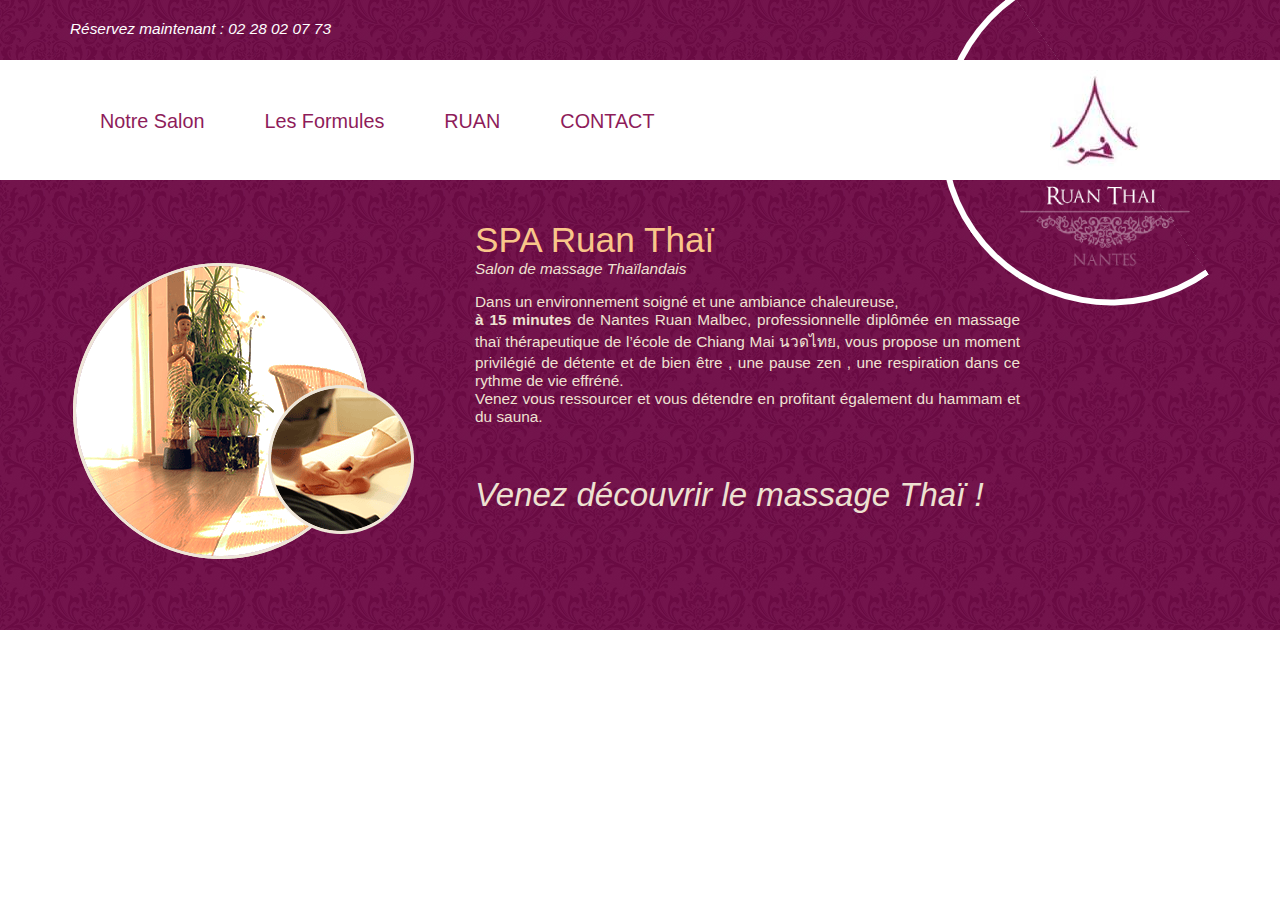
==== nouveau/index.html @ 8db77a67 "first" ====
<!DOCTYPE html>
<html lang="en">
  <head>
    <meta charset="UTF-8" />
    <meta http-equiv="X-UA-Compatible" content="IE=edge" />
    <meta name="viewport" content="width=device-width, initial-scale=1.0" />
    <title>Ruan Thaï- Salon de Massage Thaï - Nantes</title>
    <style>
      @media (min-width: 1200px) {
        .container {
          max-width: 1140px;
          margin: 0 auto;
        }
      }
      @media (min-width: 1400px) {
        .container {
          max-width: 1270px;
          margin: 0 auto;
        }
      }
      @media (max-width: 1200px) {
        .container {
          margin: 0 20px;
        }
      }
      body {
        font: normal 11px "Open Sans", Arial;
        margin: 0;
      }
      header {
        background: #73144c;
        /* background-image: url(./img/bg.jpg); */
        background-image: url(./img/bg-large.jpg);
      }
      .haut {
        height: 60px;
        color: #fff;
      }
      .haut a {
        color: #fff;
        text-decoration: none;
      }
      .haut p {
        margin: 0;
        padding-top: 20px;
        font-size: 1.4em;
      }
      .half-circle {
        position: relative;
        left: 800px;
        margin-top: 60px;
        width: 330px;
        height: 165px; /* as the half of the width */
        transform: rotate(-125deg);
        border-top-left-radius: 181px; /* 100px of height + 10px of border */
        border-top-right-radius: 181px; /* 100px of height + 10px of border */
        border: 6px solid #fff;
        border-bottom: 0;
      }
      .barre {
        height: 120px;
        background: #fff;
      }
      nav a {
        color: #8e1c5a;
        text-decoration: none;
        margin: 30px;
        font-size: 1.8em;
      }
      nav a:hover {
        text-decoration: underline;
      }
      nav {
        /* float: left; */
        padding-top: 50px;
      }
      .barre .container {
        display: flex;
        justify-content: space-between;
      }
      .accroche {
        height: 450px;
      }

      .logo {
        width: 90px;
        height: 100px;
        margin-top: 10px;
        margin-right: 70px;
      }
      .logo-bas {
        float: right;
        width: 200px;
        height: 95px;
      }
      .accroche {
        display: flex;
        justify-content: space-between;
      }

      .accroche img {
        margin-top: 80px;
        margin-right: 50px;
      }
      .accroche {
        color: #eee1d1;
      }
      .slogan {
        margin: 40px 0 0 0;
        color: #f9c68a;
        font-size: 48px !important;
      }
      .accroche p {
        font-size: 1.4em;
        padding-right: 190px;
        text-align: justify;
      }
      .accroche h3 {
        margin-top: 50px;
        font-style: italic;
        font-size: 3em;
        font-weight: 350;
      }
      .accroche h1 {
        margin-top: 40px;
        margin-bottom: 0;
        color: #f9c68a;
        font-weight: 400;
        font-size: 3.2em;
      }
      .accroche h2 {
        margin-top: 0;
        font-size: 1.4em;
        font-weight: 300;
      }
      @media (max-width: 1200px) {
        
        nav a {
          margin: 18px;
          font-size: 1.4em;
        }
        .accroche h1 {
          font-size: 2.8em;
        }
        .accroche img {
          width: 250px;
        }
        .accroche p {
          font-size: 1.2em;
          padding-right: 20px;
        }
        .accroche h3 {
          font-size: 2.6em;
        }
      }
      @media (max-width: 800px) {
        .hide-mobile {
          display: none;
        }
        nav {
          display: none;
        }
        .accroche {
          flex-direction: column;
        }
      }
      .bg-tomato {
        background-color: aqua;
      }
    </style>
  </head>
  <body>
    <header>
      <div class="container haut">
        <p>
          <em
            >R&eacute;servez <span class="hide-mobile">maintenant</span> :
            <a href="tel:0228020773">02 28 02 07 73</a></em
          >
        </p>
        <div class="half-circle"></div>
      </div>
      <div class="barre">
        <div class="container">
          <nav>
            <a href="">Notre Salon</a><a href="">Les Formules</a
            ><a href="">RUAN</a><a href="">CONTACT</a>
          </nav>
          <div class="logo"></div>
        </div>
      </div>
      <div class="accroche container">
        <div>
          <img src="img/le-spa-ruan-thai-nantes.png" alt="Le SPA Ruan Thaï" />
        </div>
        <div>
          <div class="logo-bas"></div>
          <div class="">
            <h1>SPA Ruan Thaï</h1>
            <h2><em>Salon de massage Thaïlandais</em></h2>

            <p>
              Dans un environnement soign&eacute; et une ambiance
              chaleureuse,<br /><strong>&agrave; 15 minutes</strong> de Nantes
              Ruan Malbec, professionnelle dipl&ocirc;m&eacute;e en massage
              tha&iuml; th&eacute;rapeutique de l&rsquo;&eacute;cole de Chiang
              Mai นวดไทย, vous propose un moment privil&eacute;gi&eacute; de
              d&eacute;tente et de bien &ecirc;tre , une pause zen , une
              respiration dans ce rythme de vie effr&eacute;n&eacute;.<br />
              Venez vous ressourcer et vous d&eacute;tendre en profitant
              &eacute;galement du hammam et du sauna.
            </p>
            <h3>Venez d&eacute;couvrir le massage Thaï !</h3>
          </div>
        </div>
      </div>
    </header>
    <script src="script.js" defer></script>
  </body>
</html>
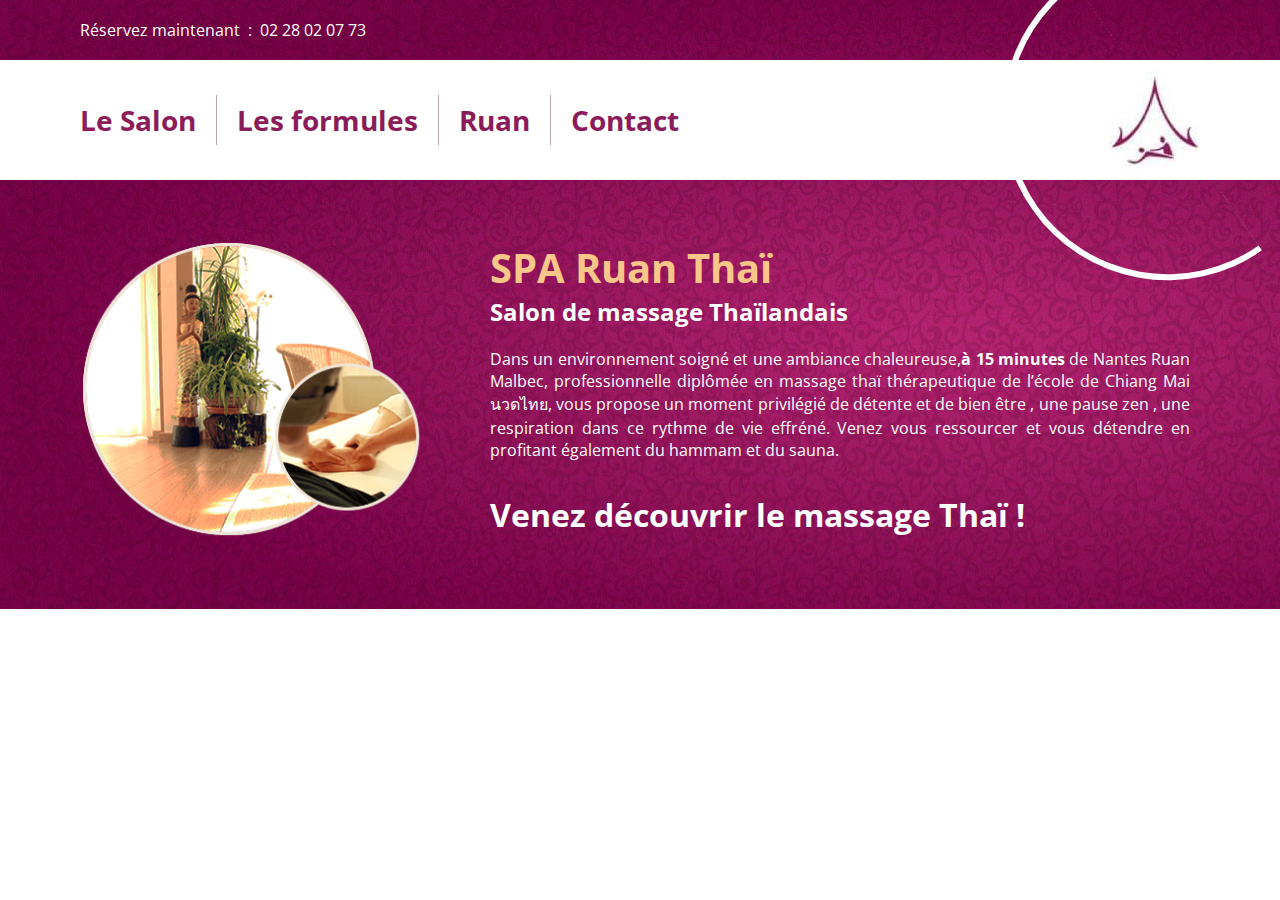
==== commit dbfb3307: "header => mobile et desk" ====
--- a/nouveau/index.html
+++ b/nouveau/index.html
@@ -1,220 +1,106 @@
 <!DOCTYPE html>
-<html lang="en">
-  <head>
-    <meta charset="UTF-8" />
-    <meta http-equiv="X-UA-Compatible" content="IE=edge" />
-    <meta name="viewport" content="width=device-width, initial-scale=1.0" />
-    <title>Ruan Thaï- Salon de Massage Thaï - Nantes</title>
-    <style>
-      @media (min-width: 1200px) {
-        .container {
-          max-width: 1140px;
-          margin: 0 auto;
-        }
-      }
-      @media (min-width: 1400px) {
-        .container {
-          max-width: 1270px;
-          margin: 0 auto;
-        }
-      }
-      @media (max-width: 1200px) {
-        .container {
-          margin: 0 20px;
-        }
-      }
-      body {
-        font: normal 11px "Open Sans", Arial;
-        margin: 0;
-      }
-      header {
-        background: #73144c;
-        /* background-image: url(./img/bg.jpg); */
-        background-image: url(./img/bg-large.jpg);
-      }
-      .haut {
-        height: 60px;
-        color: #fff;
-      }
-      .haut a {
-        color: #fff;
-        text-decoration: none;
-      }
-      .haut p {
-        margin: 0;
-        padding-top: 20px;
-        font-size: 1.4em;
-      }
-      .half-circle {
-        position: relative;
-        left: 800px;
-        margin-top: 60px;
-        width: 330px;
-        height: 165px; /* as the half of the width */
-        transform: rotate(-125deg);
-        border-top-left-radius: 181px; /* 100px of height + 10px of border */
-        border-top-right-radius: 181px; /* 100px of height + 10px of border */
-        border: 6px solid #fff;
-        border-bottom: 0;
-      }
-      .barre {
-        height: 120px;
-        background: #fff;
-      }
-      nav a {
-        color: #8e1c5a;
-        text-decoration: none;
-        margin: 30px;
-        font-size: 1.8em;
-      }
-      nav a:hover {
-        text-decoration: underline;
-      }
-      nav {
-        /* float: left; */
-        padding-top: 50px;
-      }
-      .barre .container {
-        display: flex;
-        justify-content: space-between;
-      }
-      .accroche {
-        height: 450px;
-      }
+<html lang="fr">
+	<head>
+		<meta charset="UTF-8" />
+		<meta http-equiv="X-UA-Compatible" content="IE=edge" />
+		<meta name="viewport" content="width=device-width, initial-scale=1.0" />
+		<title>Ruan Thaï- Salon de Massage Thaï - Nantes</title>
 
-      .logo {
-        width: 90px;
-        height: 100px;
-        margin-top: 10px;
-        margin-right: 70px;
-      }
-      .logo-bas {
-        float: right;
-        width: 200px;
-        height: 95px;
-      }
-      .accroche {
-        display: flex;
-        justify-content: space-between;
-      }
+		<link rel="stylesheet" href="style/main.css" />
+		<link rel="stylesheet" href="style/header.css" />
+	</head>
 
-      .accroche img {
-        margin-top: 80px;
-        margin-right: 50px;
-      }
-      .accroche {
-        color: #eee1d1;
-      }
-      .slogan {
-        margin: 40px 0 0 0;
-        color: #f9c68a;
-        font-size: 48px !important;
-      }
-      .accroche p {
-        font-size: 1.4em;
-        padding-right: 190px;
-        text-align: justify;
-      }
-      .accroche h3 {
-        margin-top: 50px;
-        font-style: italic;
-        font-size: 3em;
-        font-weight: 350;
-      }
-      .accroche h1 {
-        margin-top: 40px;
-        margin-bottom: 0;
-        color: #f9c68a;
-        font-weight: 400;
-        font-size: 3.2em;
-      }
-      .accroche h2 {
-        margin-top: 0;
-        font-size: 1.4em;
-        font-weight: 300;
-      }
-      @media (max-width: 1200px) {
-        
-        nav a {
-          margin: 18px;
-          font-size: 1.4em;
-        }
-        .accroche h1 {
-          font-size: 2.8em;
-        }
-        .accroche img {
-          width: 250px;
-        }
-        .accroche p {
-          font-size: 1.2em;
-          padding-right: 20px;
-        }
-        .accroche h3 {
-          font-size: 2.6em;
-        }
-      }
-      @media (max-width: 800px) {
-        .hide-mobile {
-          display: none;
-        }
-        nav {
-          display: none;
-        }
-        .accroche {
-          flex-direction: column;
-        }
-      }
-      .bg-tomato {
-        background-color: aqua;
-      }
-    </style>
-  </head>
-  <body>
-    <header>
-      <div class="container haut">
-        <p>
-          <em
-            >R&eacute;servez <span class="hide-mobile">maintenant</span> :
-            <a href="tel:0228020773">02 28 02 07 73</a></em
-          >
-        </p>
-        <div class="half-circle"></div>
-      </div>
-      <div class="barre">
-        <div class="container">
-          <nav>
-            <a href="">Notre Salon</a><a href="">Les Formules</a
-            ><a href="">RUAN</a><a href="">CONTACT</a>
-          </nav>
-          <div class="logo"></div>
-        </div>
-      </div>
-      <div class="accroche container">
-        <div>
-          <img src="img/le-spa-ruan-thai-nantes.png" alt="Le SPA Ruan Thaï" />
-        </div>
-        <div>
-          <div class="logo-bas"></div>
-          <div class="">
-            <h1>SPA Ruan Thaï</h1>
-            <h2><em>Salon de massage Thaïlandais</em></h2>
+	<body>
+		<header>
+			<div class="header__banner container">
+				<p>R&eacute;servez <span>maintenant&nbsp;&nbsp;</span>:</p>
+				<a href="tel:0228020773">02 28 02 07 73</a>
+			</div>
 
-            <p>
-              Dans un environnement soign&eacute; et une ambiance
-              chaleureuse,<br /><strong>&agrave; 15 minutes</strong> de Nantes
-              Ruan Malbec, professionnelle dipl&ocirc;m&eacute;e en massage
-              tha&iuml; th&eacute;rapeutique de l&rsquo;&eacute;cole de Chiang
-              Mai นวดไทย, vous propose un moment privil&eacute;gi&eacute; de
-              d&eacute;tente et de bien &ecirc;tre , une pause zen , une
-              respiration dans ce rythme de vie effr&eacute;n&eacute;.<br />
-              Venez vous ressourcer et vous d&eacute;tendre en profitant
-              &eacute;galement du hammam et du sauna.
-            </p>
-            <h3>Venez d&eacute;couvrir le massage Thaï !</h3>
-          </div>
-        </div>
-      </div>
-    </header>
-    <script src="script.js" defer></script>
-  </body>
+			<nav class="header__nav">
+				<div class="header__nav__wrapper container">
+					<div class="header__nav--desk">
+						<div class="menu__link__wrapper">
+							<a href="#">Le Salon</a>
+						</div>
+						<div class="menu__link__wrapper">
+							<a href="#">Les formules</a>
+						</div>
+						<div class="menu__link__wrapper">
+							<a href="#">Ruan</a>
+						</div>
+						<div class="menu__link__wrapper">
+							<a href="#">Contact</a>
+						</div>
+					</div>
+
+					<div class="menu__mobile--opener">
+						<img
+							src="public/icons/hamburger_icon.svg"
+							alt="icone pour ouvrir le menu de navigation mobile" />
+					</div>
+
+					<div class="header__logo">
+						<img
+							src="public/images/logo-ruan-thai.jpg"
+							alt="logo de Ruan Tai" />
+					</div>
+
+					<div class="half-circle"></div>
+				</div>
+			</nav>
+
+			<section class="header__hero container">
+				<div class="hero__wrapper">
+					<div class="hero__image">
+						<img
+							src="public/images/le-spa-ruan-thai-nantes.png"
+							alt="image du salon Ruan Tai" />
+					</div>
+
+					<div class="hero__content">
+						<h1>SPA Ruan Thaï</h1>
+						<h2>Salon de massage Thaïlandais</h2>
+
+						<p>
+							Dans un environnement soign&eacute; et une ambiance
+							chaleureuse,<strong>&agrave; 15 minutes</strong> de Nantes Ruan
+							Malbec, professionnelle dipl&ocirc;m&eacute;e en massage tha&iuml;
+							th&eacute;rapeutique de l&rsquo;&eacute;cole de Chiang Mai นวดไทย,
+							vous propose un moment privil&eacute;gi&eacute; de d&eacute;tente
+							et de bien &ecirc;tre , une pause zen , une respiration dans ce
+							rythme de vie effr&eacute;n&eacute;. Venez vous ressourcer et vous
+							d&eacute;tendre en profitant &eacute;galement du hammam et du
+							sauna.
+						</p>
+
+						<div class="hero__cta">
+							<h3>Venez d&eacute;couvrir le massage Thaï !</h3>
+						</div>
+					</div>
+				</div>
+			</section>
+
+			<section class="menu--mobile">
+				<div class="menu__wrapper--mobile container">
+					<nav class="header__nav--mobile">
+						<div class="menu__link__wrapper">
+							<a href="#">Le Salon</a>
+						</div>
+						<div class="menu__link__wrapper">
+							<a href="#">Les formules</a>
+						</div>
+						<div class="menu__link__wrapper">
+							<a href="#">Ruan</a>
+						</div>
+						<div class="menu__link__wrapper">
+							<a href="#">Contact</a>
+						</div>
+					</nav>
+				</div>
+			</section>
+		</header>
+
+		<script type="module" src="scripts/main.js"></script>
+	</body>
 </html>
--- a/nouveau/style/main.css
+++ b/nouveau/style/main.css
@@ -0,0 +1,218 @@
+@import url("https://fonts.googleapis.com/css2?family=Open+Sans&display=swap");
+
+:root {
+	--text-white: #fff;
+	--text-main: #8b1c5a;
+	--text-main-light: #8e647d;
+	--text-gold: #f9c68a;
+	--text-black: #000;
+
+	--color-white: #fff;
+	--color-main: #510b36;
+	--color-main-light: #b89ead;
+}
+
+* {
+	margin: 0;
+	padding: 0;
+	box-sizing: border-box;
+	list-style: none;
+	text-decoration: none;
+}
+
+html {
+	font-family: "Open Sans", Arial;
+	font-size: 16px;
+	font-weight: normal;
+}
+
+body {
+	width: 100vw;
+	max-width: 100%;
+}
+
+.container {
+	padding-left: 20px !important;
+	padding-right: 20px !important;
+}
+
+@media (min-width: 600px) {
+	.container {
+		padding-left: 40px !important;
+		padding-right: 40px !important;
+	}
+}
+
+@media (min-width: 976px) {
+	.container {
+		padding-left: 60px !important;
+		padding-right: 60px !important;
+	}
+}
+
+@media (min-width: 1200px) {
+	.container {
+		padding-left: 80px !important;
+		padding-right: 80px !important;
+		max-width: 1360px;
+		margin: auto;
+	}
+}
+
+/* 
+
+body {
+	font: normal 11px "Open Sans", Arial;
+	margin: 0;
+}
+header {
+	background: #73144c;
+	background-image: url(./img/bg-large.jpg);
+}
+.haut {
+	height: 60px;
+	color: #fff;
+}
+.haut a {
+	color: #fff;
+	text-decoration: none;
+}
+.haut p {
+	margin: 0;
+	padding-top: 20px;
+	font-size: 1.4em;
+}
+.half-circle {
+	position: relative;
+	left: 800px;
+	margin-top: 60px;
+	width: 330px;
+	height: 165px; 
+	transform: rotate(-125deg);
+	border-top-left-radius: 181px;
+	border-top-right-radius: 181px; 
+	border: 6px solid #fff;
+	border-bottom: 0;
+}
+.barre {
+	height: 120px;
+	background: #fff;
+}
+nav a {
+	color: #8e1c5a;
+	text-decoration: none;
+	margin: 30px;
+	font-size: 1.8em;
+}
+nav a:hover {
+	text-decoration: underline;
+}
+nav {
+	padding-top: 50px;
+}
+.barre .container {
+	display: flex;
+	justify-content: space-between;
+}
+.accroche {
+	height: 450px;
+}
+
+.header__logo {
+	width: 90px;
+	height: 100px;
+	margin-top: 10px;
+	margin-right: 70px;
+}
+.header__logo--bottom {
+	float: right;
+	width: 200px;
+	height: 95px;
+}
+.accroche {
+	display: flex;
+	justify-content: space-between;
+}
+
+.accroche img {
+	margin-top: 80px;
+	margin-right: 50px;
+}
+.accroche {
+	color: #eee1d1;
+}
+.slogan {
+	margin: 40px 0 0 0;
+	color: #f9c68a;
+	font-size: 48px !important;
+}
+.accroche p {
+	font-size: 1.4em;
+	padding-right: 190px;
+	text-align: justify;
+}
+.accroche h3 {
+	margin-top: 50px;
+	font-style: italic;
+	font-size: 3em;
+	font-weight: 350;
+}
+.accroche h1 {
+	margin-top: 40px;
+	margin-bottom: 0;
+	color: #f9c68a;
+	font-weight: 400;
+	font-size: 3.2em;
+}
+.accroche h2 {
+	margin-top: 0;
+	font-size: 1.4em;
+	font-weight: 300;
+}
+
+@media (max-width: 800px) {
+	.hide-mobile {
+		display: none;
+	}
+	nav {
+		display: none;
+	}
+	.accroche {
+		flex-direction: column;
+	}
+}
+
+@media (max-width: 1200px) {
+	.container {
+		margin: 0 20px;
+	}
+	nav a {
+		margin: 18px;
+		font-size: 1.4em;
+	}
+	.accroche h1 {
+		font-size: 2.8em;
+	}
+	.accroche img {
+		width: 250px;
+	}
+	.accroche p {
+		font-size: 1.2em;
+		padding-right: 20px;
+	}
+	.accroche h3 {
+		font-size: 2.6em;
+	}
+}
+@media (min-width: 1200px) {
+	.container {
+		max-width: 1140px;
+		margin: 0 auto;
+	}
+}
+@media (min-width: 1400px) {
+	.container {
+		max-width: 1270px;
+		margin: 0 auto;
+	}
+} */
--- a/nouveau/style/header.css
+++ b/nouveau/style/header.css
@@ -0,0 +1,328 @@
+header {
+	width: 100%;
+	background-image: url(../public/images/bg-large.jpg);
+}
+
+.header__banner {
+	height: 40px;
+	display: flex;
+	align-items: center;
+	gap: 8px;
+}
+.header__banner p {
+	font-size: 14px;
+	color: var(--text-white);
+}
+.header__banner span {
+	display: none;
+}
+.header__banner a {
+	font-size: 14px;
+	color: var(--text-white);
+	cursor: pointer;
+}
+
+.header__nav {
+	width: 100%;
+	height: 90px;
+	background: var(--color-white);
+}
+
+.header__nav__wrapper {
+	height: 100%;
+	display: flex;
+	justify-content: space-between;
+	align-items: center;
+	position: relative;
+}
+
+.header__nav--desk {
+	display: none;
+}
+
+.menu__mobile--opener {
+	display: flex;
+	justify-content: center;
+	align-items: center;
+}
+.menu__mobile--opener img {
+	height: 50px;
+	width: 50px;
+}
+
+.header__logo {
+	height: 80px;
+	width: 90px;
+	position: relative;
+	right: 5px;
+}
+.header__logo img {
+	height: 100%;
+	width: auto;
+}
+
+.half-circle {
+	width: 220px;
+	height: 110px;
+	border-top-left-radius: 500px;
+	border-top-right-radius: 500px;
+	border: 6px solid #fff;
+	border-bottom: 0;
+	transform: rotate(-125deg);
+	position: absolute;
+	top: 20px;
+	right: 5px;
+}
+
+.header__hero {
+	width: 100%;
+	padding: 60px 0;
+}
+
+.hero__wrapper {
+	display: flex;
+	flex-direction: column;
+	align-items: center;
+	gap: 24px;
+}
+
+.hero__image {
+	width: 100%;
+	display: flex;
+	align-items: center;
+	justify-content: center;
+}
+.hero__image img {
+	width: 75%;
+	max-width: 350px;
+	height: auto;
+}
+
+.hero__content {
+	text-align: center;
+	max-width: 700px;
+}
+.hero__content h1 {
+	font-size: 32px;
+	font-weight: bold;
+	color: var(--text-gold);
+	margin-bottom: 6px;
+}
+.hero__content h2 {
+	font-size: 16px;
+	color: var(--text-white);
+	margin-bottom: 20px;
+}
+.hero__content p {
+	font-size: 16px;
+	color: var(--text-white);
+	text-align: justify;
+	margin-bottom: 20px;
+}
+
+.hero__cta {
+	width: 100%;
+	display: flex;
+	justify-content: center;
+}
+.hero__cta h3 {
+	font-size: 22px;
+	font-weight: bold;
+	color: var(--text-white);
+}
+
+.menu--mobile {
+	width: 100%;
+	max-height: 0;
+	position: absolute;
+	top: 130px;
+	left: 0;
+	transition: max-height 0.2s ease-in-out;
+	background: var(--color-white);
+	overflow: hidden;
+	z-index: 10;
+}
+.menu--mobile.opened {
+	max-height: 500px;
+}
+
+.menu__wrapper--mobile {
+	width: 100%;
+	padding: 40px 0 8px;
+}
+
+.header__nav--mobile {
+	display: flex;
+	flex-direction: column;
+}
+
+.menu__link__wrapper {
+	display: flex;
+	align-items: center;
+	border-top: 1px solid var(--color-main-light);
+	padding: 16px 0;
+}
+.menu__link__wrapper a {
+	font-size: 22px;
+	font-weight: bold;
+	color: var(--text-main);
+}
+
+@media (min-width: 600px) {
+	.header__banner {
+		height: 60px;
+	}
+	.header__banner p {
+		font-size: 16px;
+	}
+	.header__banner a {
+		font-size: 16px;
+	}
+
+	.header__nav {
+		height: 120px;
+	}
+
+	.header__logo {
+		height: 100px;
+		right: 35px;
+	}
+
+	.half-circle {
+		width: 300px;
+		height: 150px;
+		top: 28px;
+		right: 20px;
+	}
+
+	.hero__content h1 {
+		font-size: 36px;
+	}
+	.hero__content h2 {
+		font-size: 20px;
+	}
+	.hero__content p {
+		font-size: 20px;
+	}
+
+	.hero__cta h3 {
+		font-size: 28px;
+	}
+
+	.menu--mobile {
+		top: 180px;
+	}
+
+	.menu__wrapper--mobile {
+		padding: 24px 0 8px;
+	}
+
+	.menu__link__wrapper {
+		padding: 24px 0;
+	}
+	.menu__link__wrapper a {
+		font-size: 28px;
+	}
+}
+
+@media (min-width: 976px) {
+	.menu__mobile--opener {
+		display: none;
+	}
+
+	.header__banner span {
+		display: inline-block;
+	}
+
+	.header__nav--desk {
+		display: flex;
+		align-items: center;
+		position: relative;
+		left: -20px;
+	}
+
+	.menu__link__wrapper {
+		height: 50px;
+		border-right: 1px solid var(--color-main-light);
+		border-top: none;
+		padding: 0 20px;
+		transition: all 0.4s ease-in;
+		cursor: pointer;
+	}
+	.menu__link__wrapper:last-child {
+		border-right: none;
+	}
+	.menu__link__wrapper:hover {
+		background: var(--text-main);
+		border-radius: 2px;
+	}
+	.menu__link__wrapper a {
+		font-size: 28px;
+		transition: all 0.4s ease-in;
+	}
+	.menu__link__wrapper:hover a {
+		color: var(--text-white);
+	}
+
+	.header__logo {
+		right: 20px;
+	}
+
+	.half-circle {
+		top: 20px;
+		right: 15px;
+		width: 330px;
+		height: 165px;
+	}
+
+	.header__hero {
+		padding: 60px 0;
+	}
+
+	.hero__wrapper {
+		flex-direction: row;
+		align-items: flex-start;
+		gap: 24px;
+	}
+
+	.hero__image {
+		width: 350px;
+		min-width: 350px;
+	}
+	.hero__image img {
+		width: 100%;
+	}
+
+	.hero__content {
+		text-align: start;
+		max-width: 700px;
+		flex-grow: 1;
+	}
+	.hero__content h1 {
+		font-size: 40px;
+		margin-bottom: 0px;
+	}
+	.hero__content h2 {
+		font-size: 24px;
+	}
+	.hero__content p {
+		font-size: 16px;
+		margin-bottom: 32px;
+	}
+
+	.hero__cta h3 {
+		width: 100%;
+		font-size: 32px;
+		text-align: start;
+	}
+}
+
+@media (min-width: 1200px) {
+	.header__logo {
+		right: 0;
+	}
+
+	.hero__wrapper {
+		gap: 60px;
+	}
+}
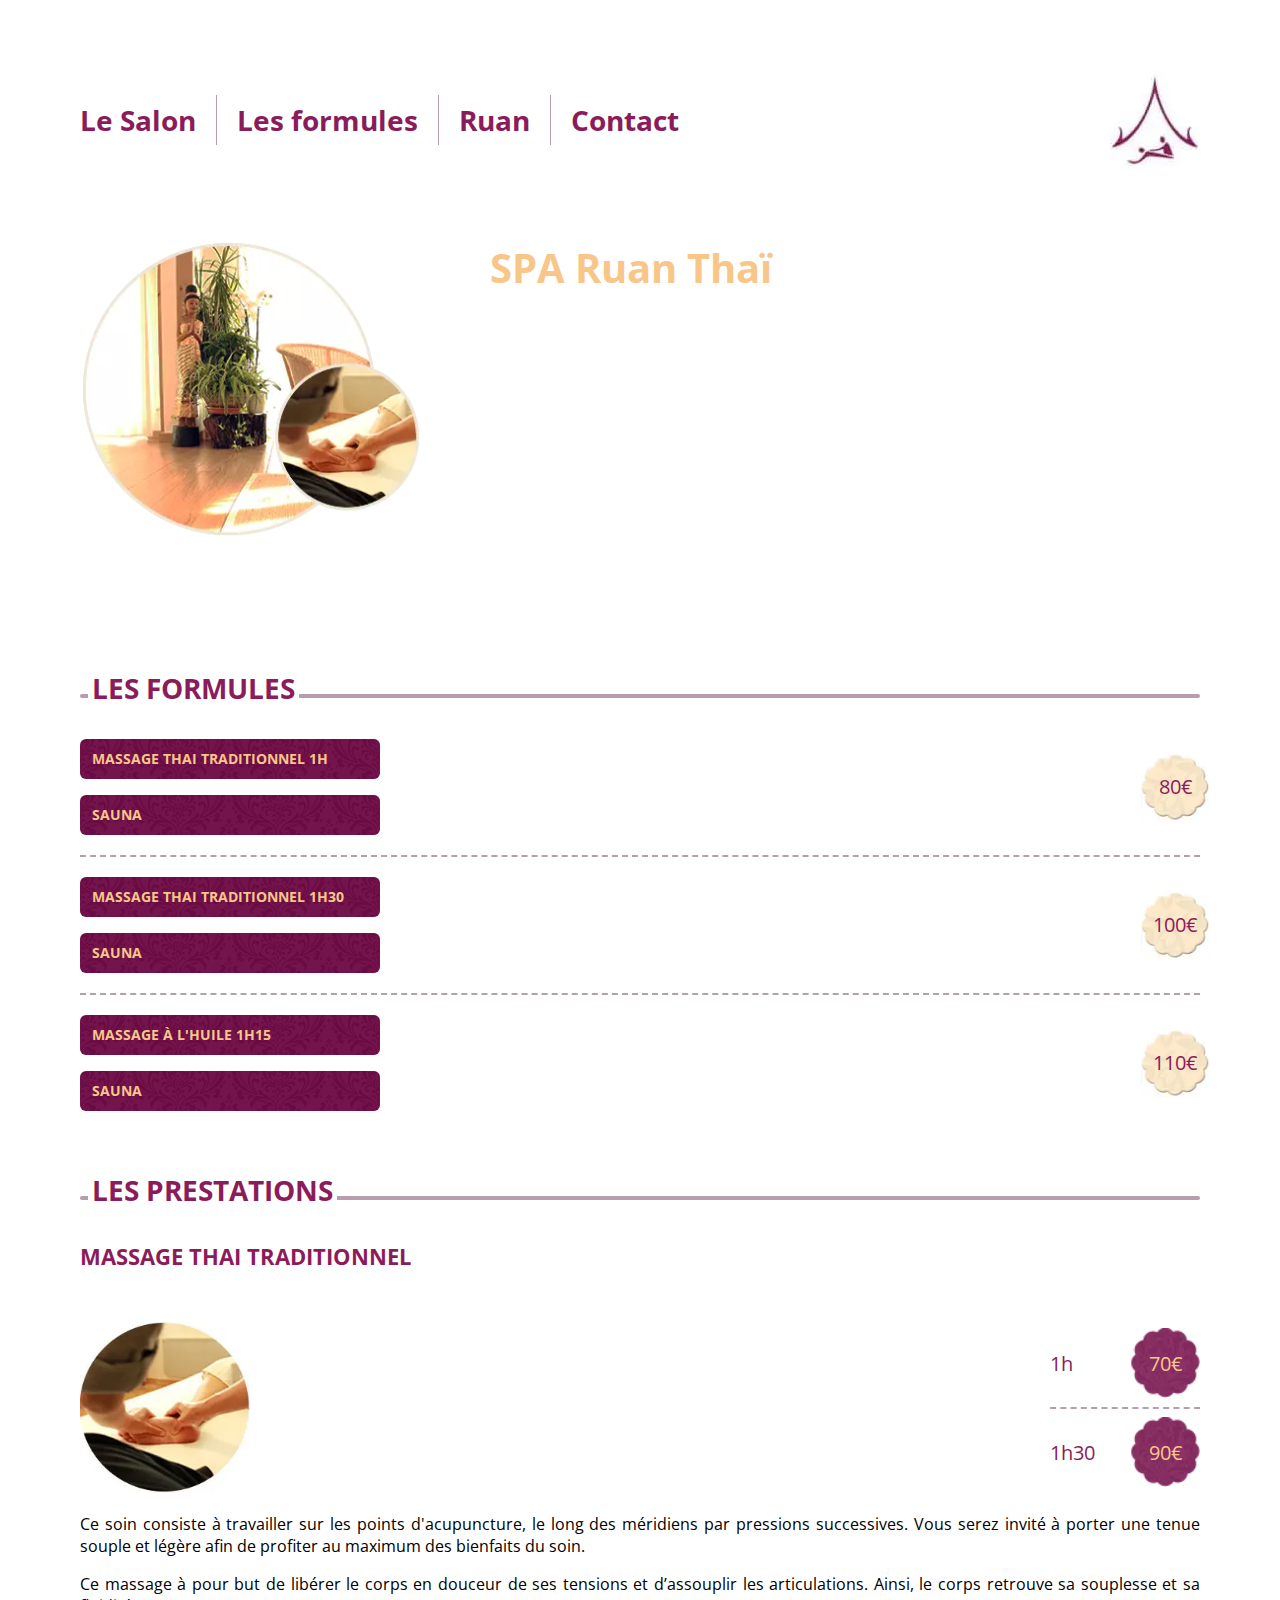
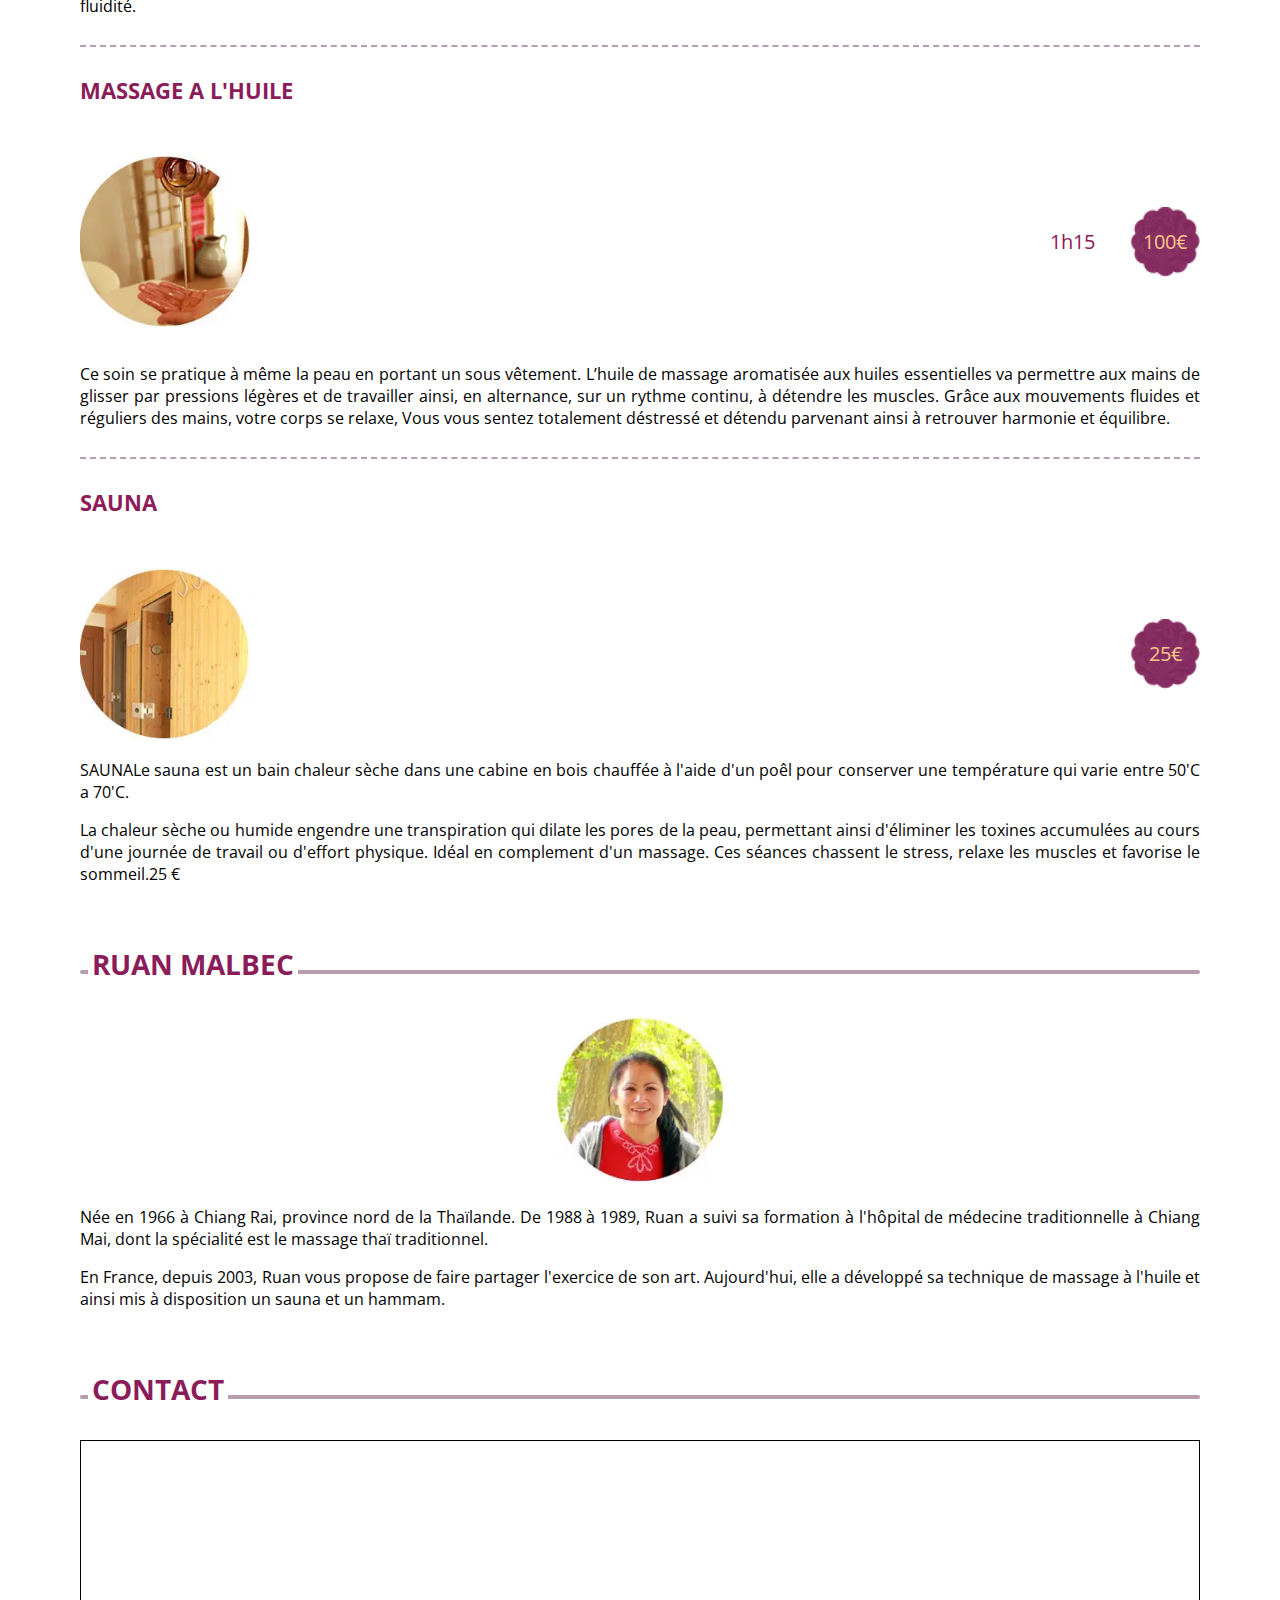
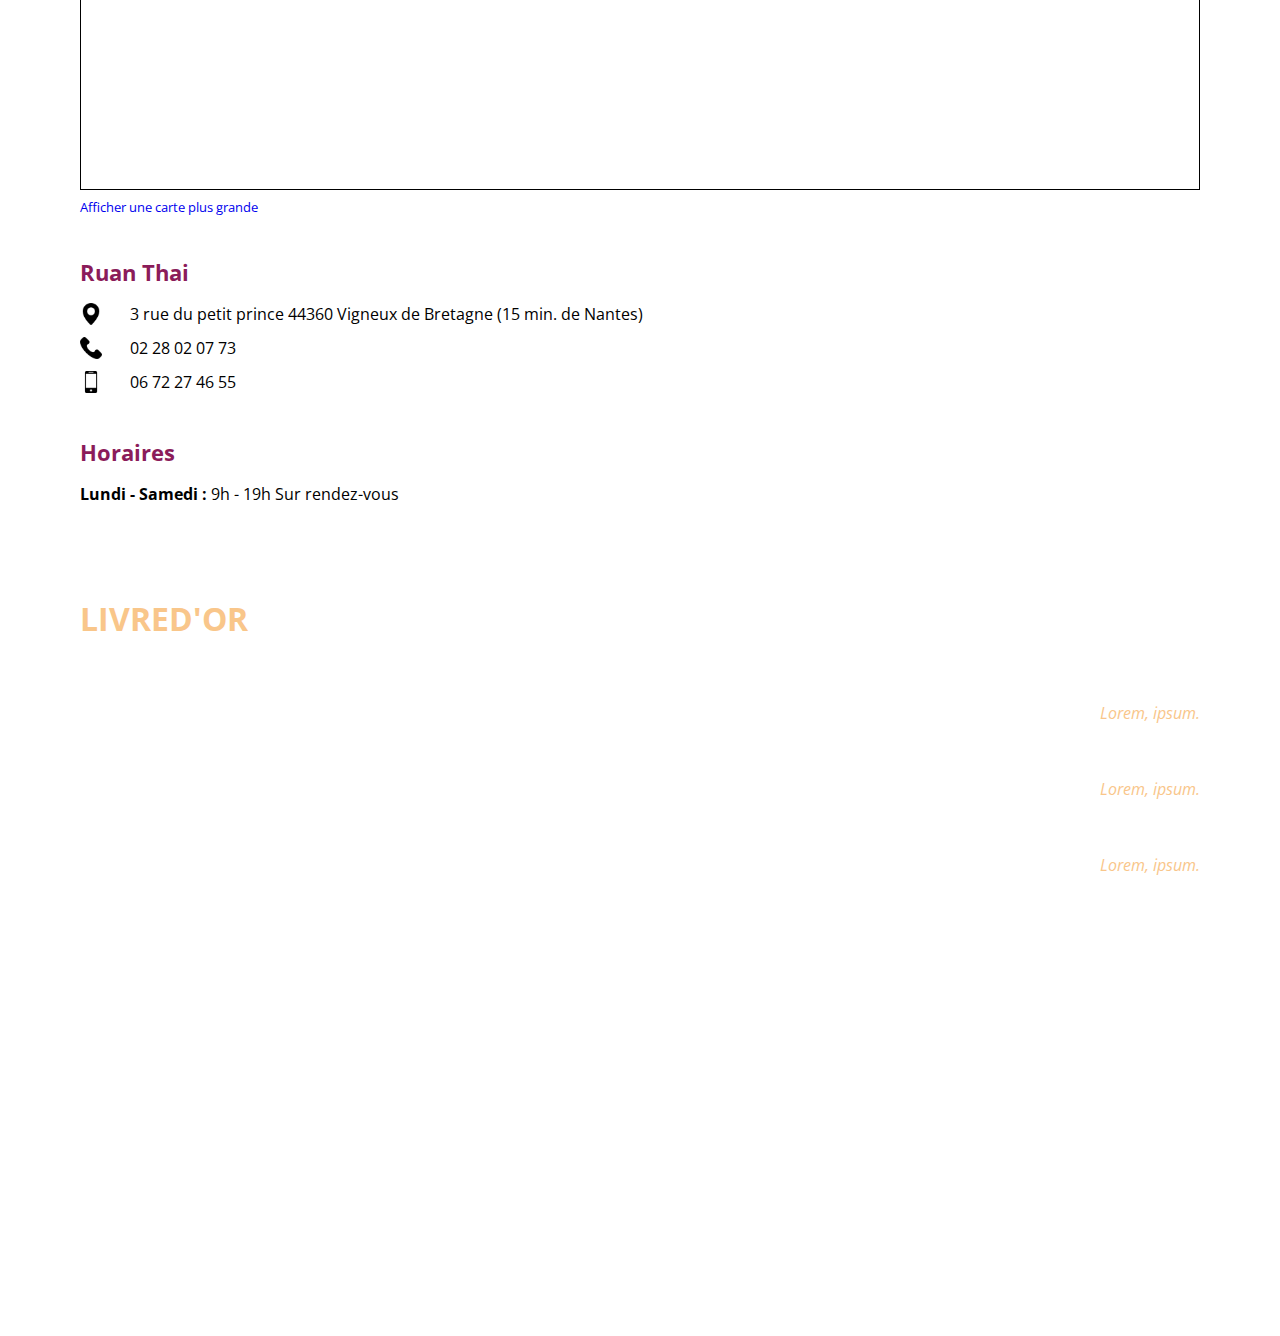
==== commit 6382f5e5: "maquette v-1 ok, css mobile ok, img to webp ok" ====
--- a/nouveau/index.html
+++ b/nouveau/index.html
@@ -6,8 +6,14 @@
 		<meta name="viewport" content="width=device-width, initial-scale=1.0" />
 		<title>Ruan Thaï- Salon de Massage Thaï - Nantes</title>
 
+		<!-- DEV -->
 		<link rel="stylesheet" href="style/main.css" />
 		<link rel="stylesheet" href="style/header.css" />
+		<link rel="stylesheet" href="style/formules.css" />
+		<link rel="stylesheet" href="style/prestations.css" />
+		<link rel="stylesheet" href="style/about.css" />
+		<link rel="stylesheet" href="style/contact.css" />
+		<link rel="stylesheet" href="style/footer.css" />
 	</head>
 
 	<body>
@@ -21,28 +27,28 @@
 				<div class="header__nav__wrapper container">
 					<div class="header__nav--desk">
 						<div class="menu__link__wrapper">
-							<a href="#">Le Salon</a>
-						</div>
-						<div class="menu__link__wrapper">
-							<a href="#">Les formules</a>
-						</div>
-						<div class="menu__link__wrapper">
-							<a href="#">Ruan</a>
-						</div>
-						<div class="menu__link__wrapper">
-							<a href="#">Contact</a>
+							<a href="#salon">Le Salon</a>
+						</div>
+						<div class="menu__link__wrapper">
+							<a href="#formules">Les formules</a>
+						</div>
+						<div class="menu__link__wrapper">
+							<a href="#about">Ruan</a>
+						</div>
+						<div class="menu__link__wrapper">
+							<a href="#contact">Contact</a>
 						</div>
 					</div>
 
 					<div class="menu__mobile--opener">
 						<img
-							src="public/icons/hamburger_icon.svg"
+							src="public/icons/hamburger.png"
 							alt="icone pour ouvrir le menu de navigation mobile" />
 					</div>
 
 					<div class="header__logo">
 						<img
-							src="public/images/logo-ruan-thai.jpg"
+							src="public/images/logo-ruan-thai.webp"
 							alt="logo de Ruan Tai" />
 					</div>
 
@@ -50,11 +56,11 @@
 				</div>
 			</nav>
 
-			<section class="header__hero container">
+			<section class="header__hero container" id="salon">
 				<div class="hero__wrapper">
 					<div class="hero__image">
 						<img
-							src="public/images/le-spa-ruan-thai-nantes.png"
+							src="public/images/le-spa-ruan-thai-nantes.webp"
 							alt="image du salon Ruan Tai" />
 					</div>
 
@@ -63,9 +69,9 @@
 						<h2>Salon de massage Thaïlandais</h2>
 
 						<p>
-							Dans un environnement soign&eacute; et une ambiance
-							chaleureuse,<strong>&agrave; 15 minutes</strong> de Nantes Ruan
-							Malbec, professionnelle dipl&ocirc;m&eacute;e en massage tha&iuml;
+							Dans un environnement soign&eacute; et une ambiance chaleureuse,
+							<strong>&agrave; 15 minutes</strong> de Nantes Ruan Malbec,
+							professionnelle dipl&ocirc;m&eacute;e en massage tha&iuml;
 							th&eacute;rapeutique de l&rsquo;&eacute;cole de Chiang Mai นวดไทย,
 							vous propose un moment privil&eacute;gi&eacute; de d&eacute;tente
 							et de bien &ecirc;tre , une pause zen , une respiration dans ce
@@ -85,21 +91,368 @@
 				<div class="menu__wrapper--mobile container">
 					<nav class="header__nav--mobile">
 						<div class="menu__link__wrapper">
-							<a href="#">Le Salon</a>
-						</div>
-						<div class="menu__link__wrapper">
-							<a href="#">Les formules</a>
-						</div>
-						<div class="menu__link__wrapper">
-							<a href="#">Ruan</a>
-						</div>
-						<div class="menu__link__wrapper">
-							<a href="#">Contact</a>
+							<a href="#salon">Le Salon</a>
+						</div>
+						<div class="menu__link__wrapper">
+							<a href="#formules">Les formules</a>
+						</div>
+						<div class="menu__link__wrapper">
+							<a href="#about">Ruan</a>
+						</div>
+						<div class="menu__link__wrapper">
+							<a href="#contact">Contact</a>
 						</div>
 					</nav>
 				</div>
 			</section>
 		</header>
+
+		<main>
+			<!-- FORMULES -->
+			<section class="formules container" id="formules">
+				<div class="formules__title section--title">
+					<h2>LES FORMULES</h2>
+					<div class="decoration--title"></div>
+				</div>
+
+				<!-- FORMULE 1 -->
+				<div class="formule__wrapper">
+					<div class="formule__prestation__wrapper">
+						<a href="#massageTrad">
+							<img />
+							<h3>MASSAGE THAI TRADITIONNEL 1H</h3>
+						</a>
+						<a href="#sauna">
+							<img />
+							<h3>SAUNA</h3>
+						</a>
+					</div>
+
+					<div class="formule__price__wrapper">
+						<div class="formule__price">
+							<img
+								src="public/images/deco-price.webp"
+								alt="décoration pour l'affichage du prix" />
+							<p>80€</p>
+						</div>
+					</div>
+				</div>
+
+				<div class="separator--formules"></div>
+
+				<!-- FORMULE 2 -->
+				<div class="formule__wrapper">
+					<div class="formule__prestation__wrapper">
+						<a href="#massageTrad">
+							<img />
+							<h3>MASSAGE THAI TRADITIONNEL 1H30</h3>
+						</a>
+						<a href="#sauna">
+							<img />
+							<h3>SAUNA</h3>
+						</a>
+					</div>
+
+					<div class="formule__price__wrapper">
+						<div class="formule__price">
+							<img
+								src="public/images/deco-price.webp"
+								alt="décoration pour l'affichage du prix" />
+							<p>100€</p>
+						</div>
+					</div>
+				</div>
+
+				<div class="separator--formules"></div>
+
+				<!-- FORMULE 3 -->
+				<div class="formule__wrapper">
+					<div class="formule__prestation__wrapper">
+						<a href="#massageHuile">
+							<img />
+							<h3>MASSAGE &Agrave L'HUILE 1H15</h3>
+						</a>
+						<a href="#sauna">
+							<img />
+							<h3>SAUNA</h3>
+						</a>
+					</div>
+
+					<div class="formule__price__wrapper">
+						<div class="formule__price">
+							<img
+								src="public/images/deco-price.webp"
+								alt="décoration pour l'affichage du prix" />
+							<p>110€</p>
+						</div>
+					</div>
+				</div>
+			</section>
+			<!-- FORMULES FIN -->
+
+			<!-- PRESTATIONS -->
+			<section class="prestations container">
+				<div class="prestations__title section--title">
+					<h2>LES PRESTATIONS</h2>
+					<div class="decoration--title"></div>
+				</div>
+
+				<!-- PRESTATION 1 -->
+				<div class="prestation" id="massageTrad">
+					<h3>MASSAGE THAI TRADITIONNEL</h3>
+					<div class="prestation__image">
+						<img
+							src="public/images/massage-thai.webp"
+							alt="démonstration d'un massage thai" />
+					</div>
+
+					<div class="prestation__content">
+						<p>
+							Ce soin consiste à travailler sur les points d'acupuncture, le
+							long des méridiens par pressions successives. Vous serez invité à
+							porter une tenue souple et légère afin de profiter au maximum des
+							bienfaits du soin.
+						</p>
+						<p>
+							Ce massage à pour but de libérer le corps en douceur de ses
+							tensions et d’assouplir les articulations. Ainsi, le corps
+							retrouve sa souplesse et sa fluidité.
+						</p>
+					</div>
+
+					<div class="prestation__price__wrapper">
+						<div class="prestation__price">
+							<p>1h</p>
+							<img
+								src="public/images/deco-price-red.webp"
+								alt="décoration pour l'affichage du prix" />
+							<p>70€</p>
+						</div>
+
+						<div class="separator--prices"></div>
+
+						<div class="prestation__price">
+							<p>1h30</p>
+							<img
+								src="public/images/deco-price-red.webp"
+								alt="décoration pour l'affichage du prix" />
+							<p>90€</p>
+						</div>
+					</div>
+				</div>
+
+				<div class="separator--prestations"></div>
+
+				<!-- PRESTATION 2 -->
+				<div class="prestation" id="massageHuile">
+					<h3>MASSAGE A L'HUILE</h3>
+					<div class="prestation__image">
+						<img
+							src="public/images/massage-huile.webp"
+							alt="préparation d'un massage à l'huile" />
+					</div>
+
+					<div class="prestation__content">
+						<p>
+							Ce soin se pratique à même la peau en portant un sous vêtement.
+							L’huile de massage aromatisée aux huiles essentielles va permettre
+							aux mains de glisser par pressions légères et de travailler ainsi,
+							en alternance, sur un rythme continu, à détendre les muscles.
+							Grâce aux mouvements fluides et réguliers des mains, votre corps
+							se relaxe, Vous vous sentez totalement déstressé et détendu
+							parvenant ainsi à retrouver harmonie et équilibre.
+						</p>
+					</div>
+
+					<div class="prestation__price__wrapper">
+						<div class="prestation__price">
+							<p>1h15</p>
+							<img
+								src="public/images/deco-price-red.webp"
+								alt="décoration pour l'affichage du prix" />
+							<p>100€</p>
+						</div>
+					</div>
+				</div>
+
+				<div class="separator--prestations"></div>
+
+				<!-- PRESTATION 3 -->
+				<div class="prestation" id="sauna">
+					<h3>SAUNA</h3>
+					<div class="prestation__image">
+						<img
+							src="public/images/massage-sauna.webp"
+							alt="photographie du sauna" />
+					</div>
+
+					<div class="prestation__content">
+						<p>
+							SAUNALe sauna est un bain chaleur sèche dans une cabine en bois
+							chauffée à l'aide d'un poêl pour conserver une température qui
+							varie entre 50'C a 70'C.
+						</p>
+						<p>
+							La chaleur sèche ou humide engendre une transpiration qui dilate
+							les pores de la peau, permettant ainsi d'éliminer les toxines
+							accumulées au cours d'une journée de travail ou d'effort physique.
+							Idéal en complement d'un massage. Ces séances chassent le stress,
+							relaxe les muscles et favorise le sommeil.25 €
+						</p>
+					</div>
+
+					<div class="prestation__price__wrapper">
+						<div class="prestation__price">
+							<p></p>
+							<img
+								src="public/images/deco-price-red.webp"
+								alt="décoration pour l'affichage du prix" />
+							<p>25€</p>
+						</div>
+					</div>
+				</div>
+			</section>
+			<!-- PRESTATIONS FIN -->
+
+			<!-- A PROPOS -->
+			<section class="about container" id="about">
+				<div class="about__wrapper">
+					<div class="about__title section--title">
+						<h2>RUAN MALBEC</h2>
+						<div class="decoration--title"></div>
+					</div>
+
+					<div class="about__content">
+						<p>
+							Née en 1966 à Chiang Rai, province nord de la Thaïlande. De 1988 à
+							1989, Ruan a suivi sa formation à l'hôpital de médecine
+							traditionnelle à Chiang Mai, dont la spécialité est le massage
+							thaï traditionnel.
+						</p>
+						<p>
+							En France, depuis 2003, Ruan vous propose de faire partager
+							l'exercice de son art. Aujourd'hui, elle a développé sa technique
+							de massage à l'huile et ainsi mis à disposition un sauna et un
+							hammam.
+						</p>
+					</div>
+
+					<div class="about__image">
+						<img
+							src="public/images/ruan-malbec.webp"
+							alt="photographie de Ruan Malbec" />
+					</div>
+				</div>
+			</section>
+			<!-- A PROPOS FIN -->
+
+			<!-- CONTACT -->
+			<section class="contact container" id="contact">
+				<div class="contact__title section--title">
+					<h2>CONTACT</h2>
+					<div class="decoration--title"></div>
+				</div>
+
+				<div class="map__wrapper">
+					<iframe
+						width="425"
+						height="350"
+						src="https://www.openstreetmap.org/export/embed.html?bbox=-1.7423146963119507%2C47.31590831712915%2C-1.7395520210266116%2C47.316810245058754&amp;layer=mapnik"
+						style="border: 1px solid black"></iframe
+					><br /><small
+						><a href="https://www.openstreetmap.org/#map=19/47.31636/-1.74093"
+							>Afficher une carte plus grande</a
+						></small
+					>
+				</div>
+
+				<div class="contact__content__wrapper">
+					<div class="contact__content">
+						<h4>Ruan Thai</h4>
+
+						<div class="contact__content__element">
+							<img
+								src="public/icons/localization.png"
+								alt="icone de localisation" />
+							<p>
+								3 rue du petit prince 44360 Vigneux de Bretagne (15 min. de
+								Nantes)
+							</p>
+						</div>
+
+						<div class="contact__content__element">
+							<img src="public/icons/phone.png" alt="icone de téléphone fixe" />
+							<p>02 28 02 07 73</p>
+						</div>
+
+						<div class="contact__content__element">
+							<img
+								src="public/icons/mobile.png"
+								alt="icone de téléphone portable" />
+							<p>06 72 27 46 55</p>
+						</div>
+					</div>
+
+					<div class="contact__content">
+						<h4>Horaires</h4>
+						<p><strong>Lundi - Samedi :</strong> 9h - 19h Sur rendez-vous</p>
+					</div>
+				</div>
+			</section>
+			<!-- CONTACT FIN -->
+		</main>
+
+		<footer>
+			<div class="footer__wrapper">
+				<div class="footer__testimonial container">
+					<h4>LIVRED'OR</h4>
+
+					<div class="testimonial__wrapper">
+						<p>
+							Lorem ipsum dolor sit amet, consectetur adipisicing elit. Sunt
+							quisquam corporis labore dolor earum officia, itaque repellendus
+							sit dignissimos qui?
+						</p>
+						<p class="author"><span>Lorem, ipsum.</span></p>
+					</div>
+					<div class="testimonial__wrapper">
+						<p>
+							Lorem ipsum dolor, sit amet consectetur adipisicing elit. Quae
+							quaerat at quasi? Aperiam, vitae ipsam.
+						</p>
+						<p class="author"><span>Lorem, ipsum.</span></p>
+					</div>
+					<div class="testimonial__wrapper">
+						<p>
+							Lorem ipsum dolor sit amet, consectetur adipisicing elit. Quae
+							totam, nostrum sit et nesciunt corporis quis pariatur nam.
+						</p>
+						<p class="author"><span>Lorem, ipsum.</span></p>
+					</div>
+				</div>
+
+				<nav class="footer__nav">
+					<div class="menu__link__wrapper--footer">
+						<a href="#salon">Le Salon</a>
+					</div>
+					<div class="menu__link__wrapper--footer">
+						<a href="#formules">Les formules</a>
+					</div>
+					<div class="menu__link__wrapper--footer">
+						<a href="#about">Ruan</a>
+					</div>
+					<div class="menu__link__wrapper--footer">
+						<a href="#contact">Contact</a>
+					</div>
+				</nav>
+
+				<div class="footer__mentions container">
+					<p>Ruan Thai - tous droits réservés</p>
+					<p>-</p>
+					<p>Mentions légales</p>
+				</div>
+			</div>
+		</footer>
 
 		<script type="module" src="scripts/main.js"></script>
 	</body>
--- a/nouveau/style/main.css
+++ b/nouveau/style/main.css
@@ -8,6 +8,7 @@
 	--text-black: #000;
 
 	--color-white: #fff;
+	--color-black: #000;
 	--color-main: #510b36;
 	--color-main-light: #b89ead;
 }
@@ -34,6 +35,51 @@
 .container {
 	padding-left: 20px !important;
 	padding-right: 20px !important;
+}
+
+.section--title {
+	width: 100%;
+	position: relative;
+	margin-bottom: 32px;
+}
+.section--title h2 {
+	width: fit-content;
+	font-size: 28px;
+	font-weight: bold;
+	color: var(--text-main);
+	padding: 0 4px;
+	margin-left: 8px;
+	background: var(--color-white);
+	position: relative;
+	z-index: 1;
+}
+.decoration--title {
+	height: 4px;
+	width: 100%;
+	background: var(--color-main-light);
+	border-radius: 2px;
+	position: absolute;
+	left: 0;
+	bottom: 9px;
+}
+
+.separator--formules {
+	height: 2px;
+	width: 100%;
+	border-top: 2px dashed var(--color-main-light);
+	margin: 20px 0;
+}
+.separator--prices {
+	height: 2px;
+	width: 150px;
+	border-top: 2px dashed var(--color-main-light);
+	margin: 30px 0;
+}
+.separator--prestations {
+	height: 2px;
+	width: 100%;
+	border-top: 2px dashed var(--color-main-light);
+	margin: 28px 0;
 }
 
 @media (min-width: 600px) {
--- a/nouveau/style/header.css
+++ b/nouveau/style/header.css
@@ -135,7 +135,7 @@
 	width: 100%;
 	max-height: 0;
 	position: absolute;
-	top: 130px;
+	top: 129px;
 	left: 0;
 	transition: max-height 0.2s ease-in-out;
 	background: var(--color-white);
--- a/nouveau/style/formules.css
+++ b/nouveau/style/formules.css
@@ -0,0 +1,58 @@
+.formules {
+	padding: 60px 0 0;
+}
+
+.formule__wrapper {
+	display: flex;
+	justify-content: space-between;
+	gap: 32px;
+	/* margin-bottom: 32px; */
+}
+
+.formule__prestation__wrapper {
+	width: 100%;
+	flex-grow: 1;
+	display: flex;
+	flex-direction: column;
+	/* align-items: center; */
+	gap: 16px;
+}
+.formule__prestation__wrapper a {
+	width: 100%;
+	max-width: 300px;
+	height: 40px;
+	padding: 0 12px;
+	border-radius: 6px;
+	display: flex;
+	align-items: center;
+	background-image: url(../public/images/bg.webp);
+}
+.formule__prestation__wrapper h3 {
+	font-size: 14px;
+	color: var(--text-gold);
+}
+
+.formule__price__wrapper {
+	min-width: 50px;
+	display: flex;
+	align-items: center;
+	position: relative;
+}
+.formule__price {
+	width: 100%;
+	text-align: center;
+}
+.formule__price p {
+	font-size: 20px;
+	color: var(--text-main);
+	position: relative;
+	z-index: 1;
+}
+.formule__price img {
+	height: 70px;
+	width: 70px;
+	position: absolute;
+	top: 50%;
+	left: 50%;
+	transform: translate(-50%, -50%);
+}
--- a/nouveau/style/prestations.css
+++ b/nouveau/style/prestations.css
@@ -0,0 +1,75 @@
+.prestations {
+	padding: 60px 0 0;
+}
+
+.prestation {
+	display: flex;
+	justify-content: space-between;
+	align-items: center;
+	flex-wrap: wrap;
+	gap: 20px;
+}
+.prestation h3 {
+	width: 100%;
+	font-size: 22px;
+	font-weight: bold;
+	color: var(--text-main);
+	margin-bottom: 32px;
+}
+
+.prestation__image {
+	order: 1;
+	width: 170px;
+	height: 170px;
+	display: flex;
+	justify-content: center;
+	align-items: center;
+}
+.prestation__image img {
+	width: 100%;
+	height: auto;
+	object-fit: contain;
+}
+
+.prestation__content {
+	order: 3;
+}
+.prestation__content p:last-child {
+	margin-top: 16px;
+}
+.prestation__content p {
+	font-size: 16px;
+	color: var(--text-black);
+	text-align: justify;
+}
+
+.prestation__price__wrapper {
+	order: 2;
+}
+
+.prestation__price {
+	display: grid;
+	grid-template-columns: 80px 70px;
+	position: relative;
+}
+.prestation__price img {
+	height: 70px;
+	width: 70px;
+	position: absolute;
+	top: 50%;
+	right: 0;
+	transform: translate(0, -50%);
+}
+.prestation__price p {
+	font-size: 20px;
+	position: relative;
+	z-index: 1;
+}
+.prestation__price p:first-child {
+	color: var(--text-main);
+	text-align: start;
+}
+.prestation__price p:last-child {
+	color: var(--text-gold);
+	text-align: center;
+}
--- a/nouveau/style/about.css
+++ b/nouveau/style/about.css
@@ -0,0 +1,31 @@
+.about {
+	padding: 60px 0 0;
+}
+
+.about__wrapper {
+	width: 100%;
+	display: flex;
+	flex-direction: column;
+	align-items: center;
+}
+
+.about__image {
+	order: 1;
+	height: 175px;
+	width: 175px;
+}
+.about__image img {
+	width: 100%;
+	height: auto;
+	object-fit: contain;
+}
+
+.about__content {
+	order: 2;
+}
+.about__content p {
+	font-size: 16px;
+	color: var(--text-black);
+	margin-top: 16px;
+	text-align: justify;
+}
--- a/nouveau/style/contact.css
+++ b/nouveau/style/contact.css
@@ -0,0 +1,44 @@
+.contact {
+	padding: 60px 0 20px;
+}
+
+.map__wrapper {
+	margin-bottom: 40px;
+}
+.map__wrapper iframe {
+	width: 100%;
+}
+
+.contact__content__wrapper {
+	display: flex;
+	flex-direction: column;
+	align-items: flex-start;
+}
+
+.contact__content {
+	margin-bottom: 32px;
+}
+.contact__content h4 {
+	font-size: 22px;
+	font-weight: bold;
+	color: var(--text-main);
+	margin-bottom: 16px;
+}
+
+.contact__content__element {
+	display: grid;
+	grid-template-columns: 50px 1fr;
+	align-items: center;
+	margin-bottom: 12px;
+}
+.contact__content__element img {
+	width: 22px;
+	height: auto;
+}
+.contact__content__element p {
+	font-size: 16px;
+	color: var(--text-black);
+}
+.contact__content__element strong {
+	font-weight: bold;
+}
--- a/nouveau/style/footer.css
+++ b/nouveau/style/footer.css
@@ -0,0 +1,78 @@
+footer {
+	width: 100%;
+	background-image: url(../public/images/bg-large.jpg);
+}
+
+.footer__wrapper {
+	padding: 40px 0;
+}
+
+footer h4 {
+	font-size: 32px;
+	font-weight: bold;
+	color: var(--text-gold);
+	margin-bottom: 32px;
+}
+footer p {
+	font-size: 16px;
+	color: var(--text-white);
+	text-align: justify;
+}
+footer span {
+	color: var(--text-gold);
+	font-style: italic;
+}
+footer .author {
+	text-align: right;
+}
+
+.footer__testimonial {
+	margin-bottom: 60px;
+}
+
+.testimonial__wrapper {
+	display: flex;
+	flex-direction: column;
+	gap: 8px;
+	margin-bottom: 24px;
+}
+
+.footer__nav {
+	margin-bottom: 60px;
+}
+
+.menu__link__wrapper--footer {
+	width: 100%;
+	transition: all 0.4s ease-in-out;
+}
+.menu__link__wrapper--footer a {
+	display: flex;
+	align-items: center;
+	padding: 16px 0;
+	border-top: 1px solid var(--color-white);
+	cursor: pointer;
+	font-size: 20px;
+	font-weight: bold;
+	color: var(--text-white);
+	transition: all 0.4s ease-in-out;
+	margin: 0 20px;
+}
+.menu__link__wrapper--footer:last-child a {
+	border-bottom: 1px solid var(--color-white);
+}
+.menu__link__wrapper--footer:hover {
+	background: var(--color-white);
+}
+.menu__link__wrapper--footer:hover a {
+	color: var(--text-main);
+}
+
+.footer__mentions {
+	display: flex;
+	flex-direction: column;
+	align-items: center;
+	gap: 4px;
+}
+.footer__mentions p {
+	font-size: 12px;
+}
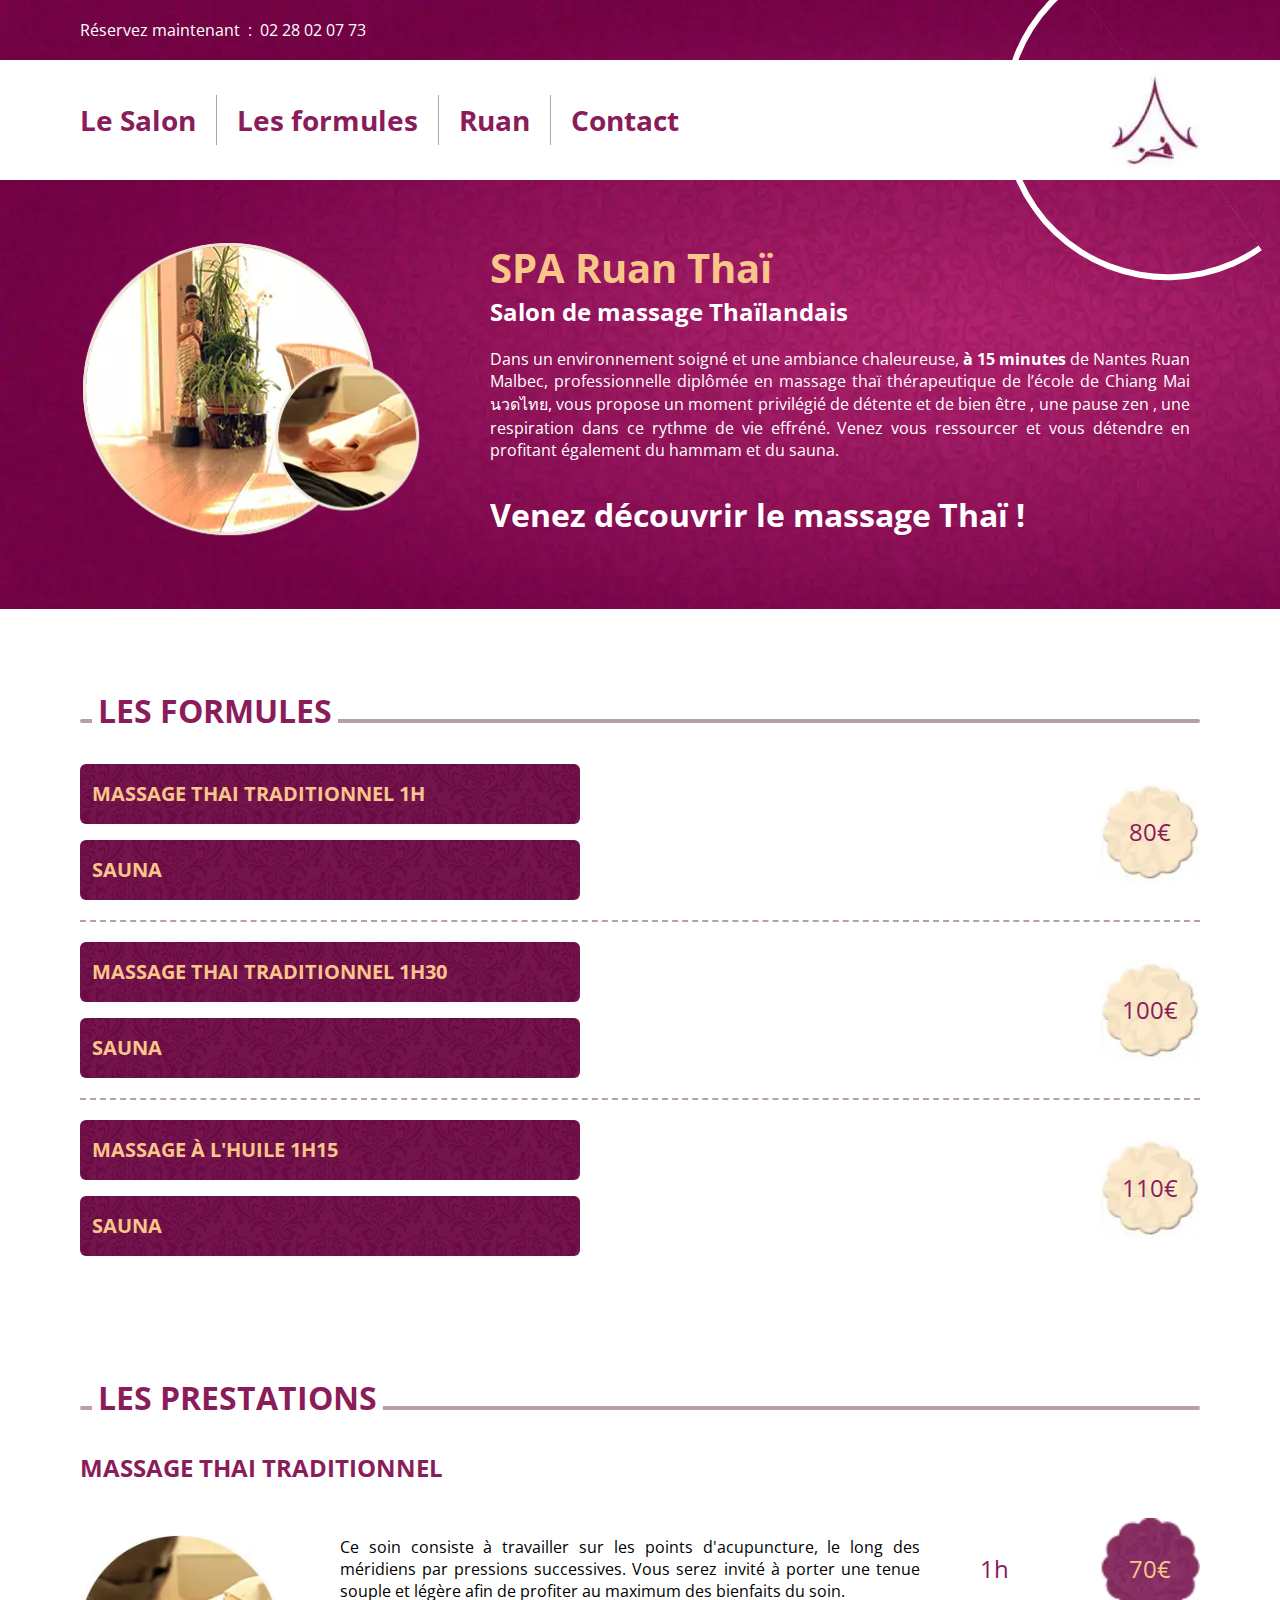
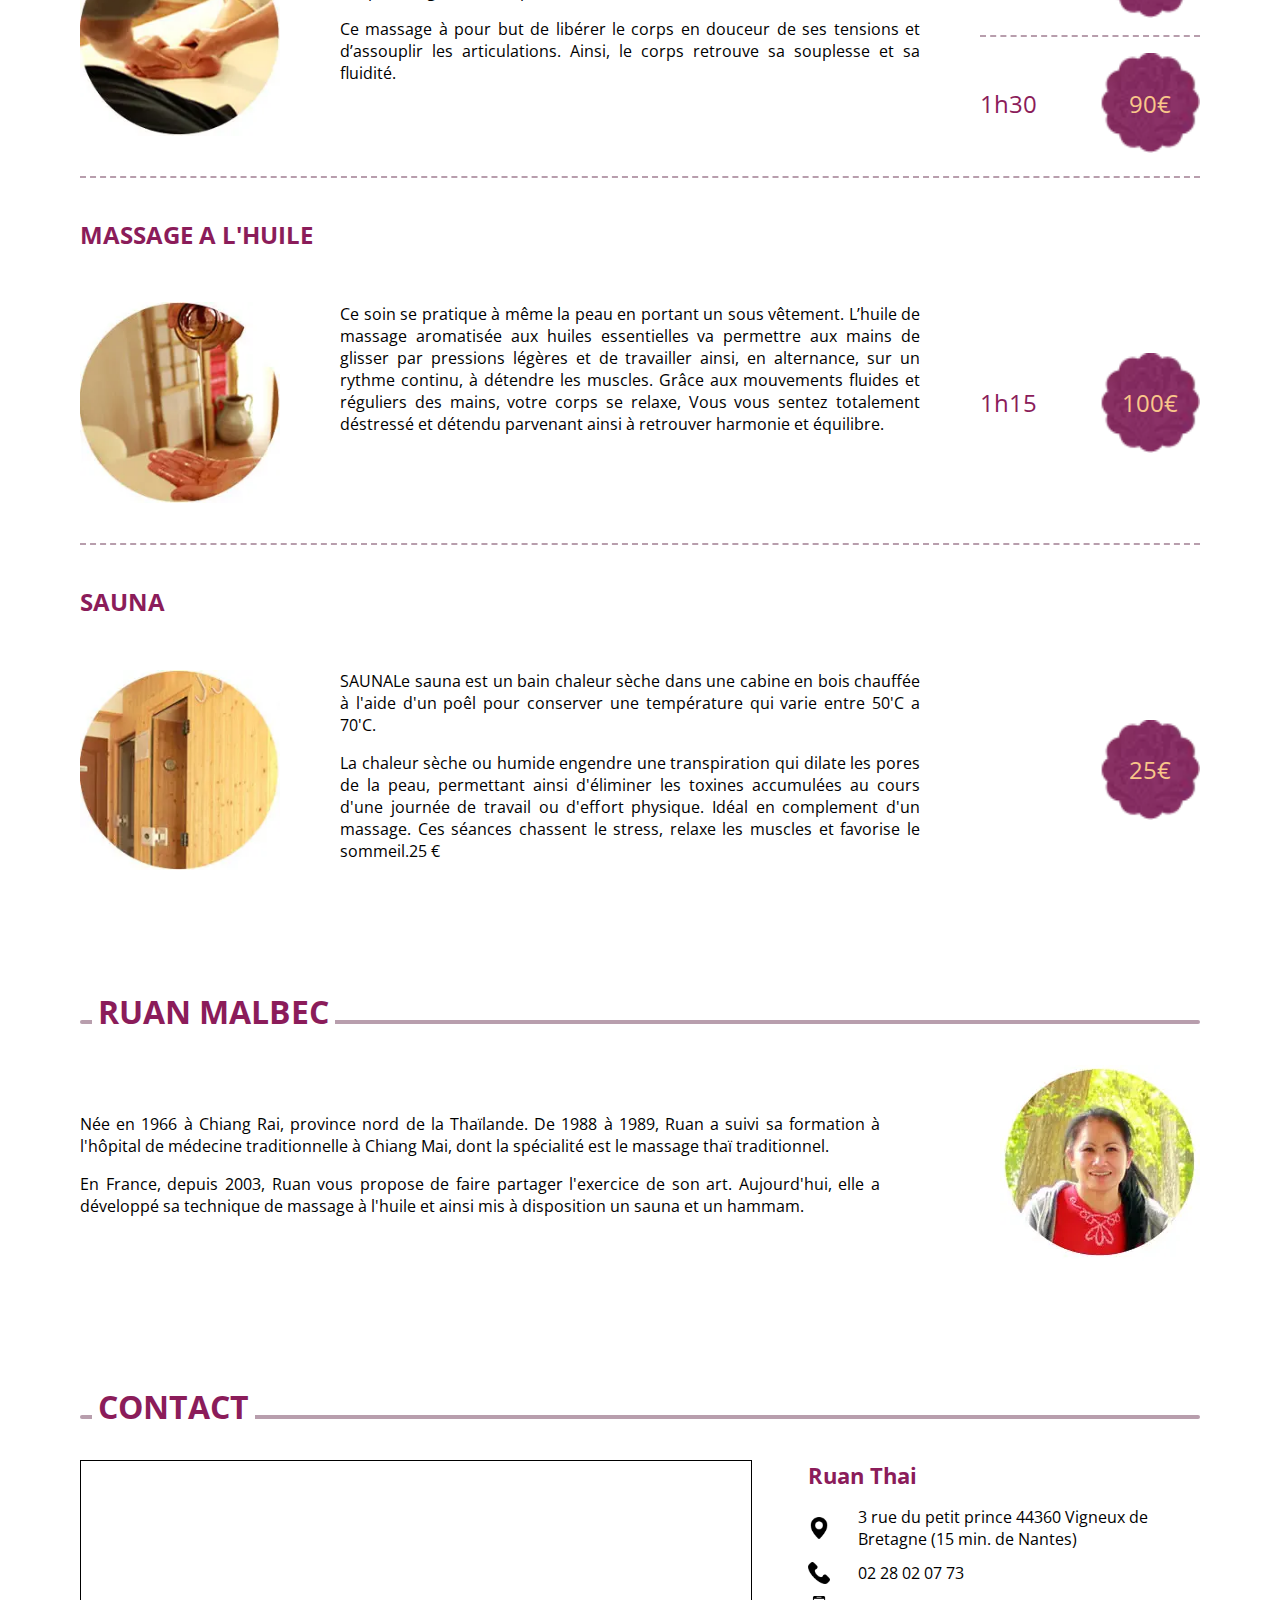
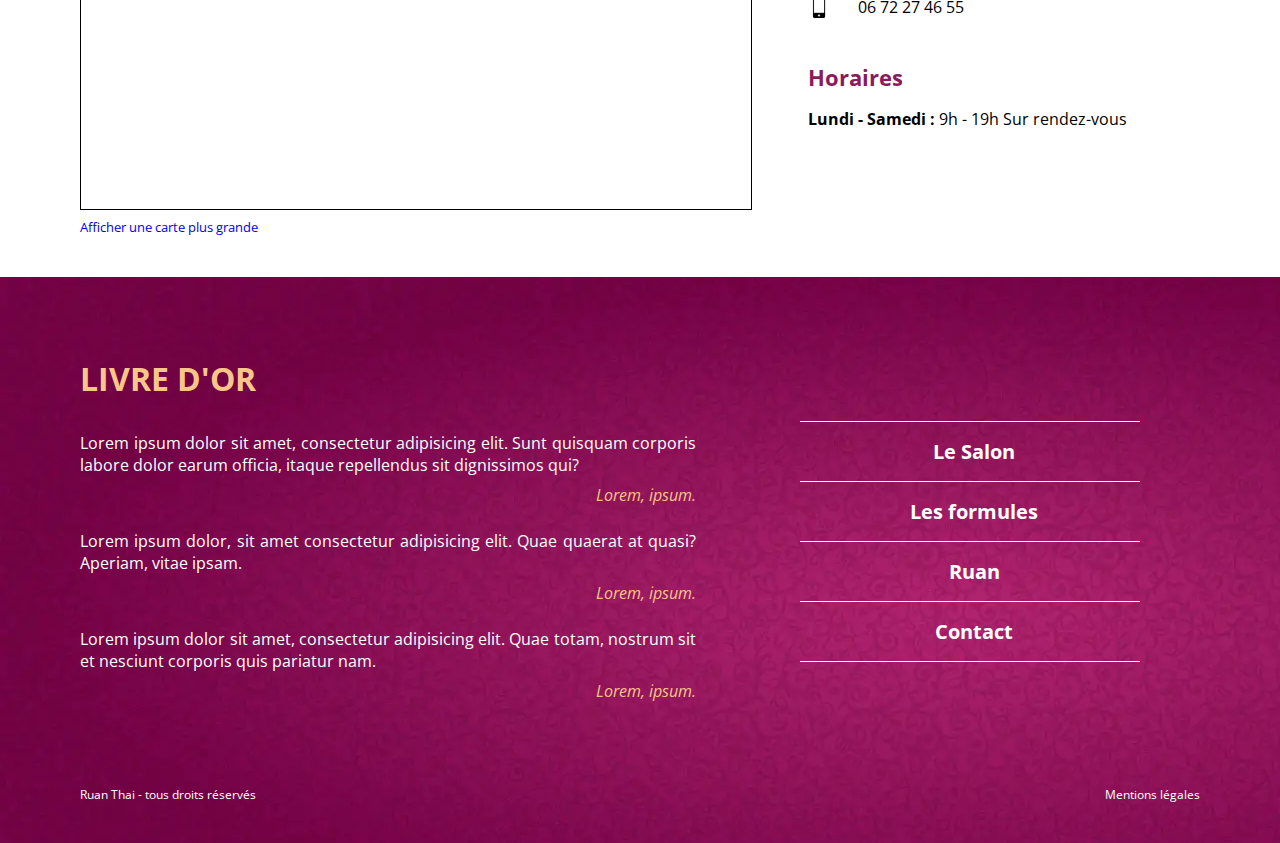
==== commit 940eccd6: "html et css ok v-1" ====
--- a/nouveau/index.html
+++ b/nouveau/index.html
@@ -119,11 +119,9 @@
 				<div class="formule__wrapper">
 					<div class="formule__prestation__wrapper">
 						<a href="#massageTrad">
-							<img />
 							<h3>MASSAGE THAI TRADITIONNEL 1H</h3>
 						</a>
 						<a href="#sauna">
-							<img />
 							<h3>SAUNA</h3>
 						</a>
 					</div>
@@ -132,7 +130,8 @@
 						<div class="formule__price">
 							<img
 								src="public/images/deco-price.webp"
-								alt="décoration pour l'affichage du prix" />
+								alt="décoration pour l'affichage du prix"
+								loading="lazy" />
 							<p>80€</p>
 						</div>
 					</div>
@@ -144,11 +143,9 @@
 				<div class="formule__wrapper">
 					<div class="formule__prestation__wrapper">
 						<a href="#massageTrad">
-							<img />
 							<h3>MASSAGE THAI TRADITIONNEL 1H30</h3>
 						</a>
 						<a href="#sauna">
-							<img />
 							<h3>SAUNA</h3>
 						</a>
 					</div>
@@ -157,7 +154,8 @@
 						<div class="formule__price">
 							<img
 								src="public/images/deco-price.webp"
-								alt="décoration pour l'affichage du prix" />
+								alt="décoration pour l'affichage du prix"
+								loading="lazy" />
 							<p>100€</p>
 						</div>
 					</div>
@@ -169,11 +167,9 @@
 				<div class="formule__wrapper">
 					<div class="formule__prestation__wrapper">
 						<a href="#massageHuile">
-							<img />
 							<h3>MASSAGE &Agrave L'HUILE 1H15</h3>
 						</a>
 						<a href="#sauna">
-							<img />
 							<h3>SAUNA</h3>
 						</a>
 					</div>
@@ -182,7 +178,8 @@
 						<div class="formule__price">
 							<img
 								src="public/images/deco-price.webp"
-								alt="décoration pour l'affichage du prix" />
+								alt="décoration pour l'affichage du prix"
+								loading="lazy" />
 							<p>110€</p>
 						</div>
 					</div>
@@ -203,7 +200,8 @@
 					<div class="prestation__image">
 						<img
 							src="public/images/massage-thai.webp"
-							alt="démonstration d'un massage thai" />
+							alt="démonstration d'un massage thai"
+							loading="lazy" />
 					</div>
 
 					<div class="prestation__content">
@@ -225,7 +223,8 @@
 							<p>1h</p>
 							<img
 								src="public/images/deco-price-red.webp"
-								alt="décoration pour l'affichage du prix" />
+								alt="décoration pour l'affichage du prix"
+								loading="lazy" />
 							<p>70€</p>
 						</div>
 
@@ -235,7 +234,8 @@
 							<p>1h30</p>
 							<img
 								src="public/images/deco-price-red.webp"
-								alt="décoration pour l'affichage du prix" />
+								alt="décoration pour l'affichage du prix"
+								loading="lazy" />
 							<p>90€</p>
 						</div>
 					</div>
@@ -249,7 +249,8 @@
 					<div class="prestation__image">
 						<img
 							src="public/images/massage-huile.webp"
-							alt="préparation d'un massage à l'huile" />
+							alt="préparation d'un massage à l'huile"
+							loading="lazy" />
 					</div>
 
 					<div class="prestation__content">
@@ -269,7 +270,8 @@
 							<p>1h15</p>
 							<img
 								src="public/images/deco-price-red.webp"
-								alt="décoration pour l'affichage du prix" />
+								alt="décoration pour l'affichage du prix"
+								loading="lazy" />
 							<p>100€</p>
 						</div>
 					</div>
@@ -283,7 +285,8 @@
 					<div class="prestation__image">
 						<img
 							src="public/images/massage-sauna.webp"
-							alt="photographie du sauna" />
+							alt="photographie du sauna"
+							loading="lazy" />
 					</div>
 
 					<div class="prestation__content">
@@ -306,7 +309,8 @@
 							<p></p>
 							<img
 								src="public/images/deco-price-red.webp"
-								alt="décoration pour l'affichage du prix" />
+								alt="décoration pour l'affichage du prix"
+								loading="lazy" />
 							<p>25€</p>
 						</div>
 					</div>
@@ -340,7 +344,8 @@
 					<div class="about__image">
 						<img
 							src="public/images/ruan-malbec.webp"
-							alt="photographie de Ruan Malbec" />
+							alt="photographie de Ruan Malbec"
+							loading="lazy" />
 					</div>
 				</div>
 			</section>
@@ -368,12 +373,13 @@
 
 				<div class="contact__content__wrapper">
 					<div class="contact__content">
-						<h4>Ruan Thai</h4>
+						<h3>Ruan Thai</h3>
 
 						<div class="contact__content__element">
 							<img
 								src="public/icons/localization.png"
-								alt="icone de localisation" />
+								alt="icone de localisation"
+								loading="lazy" />
 							<p>
 								3 rue du petit prince 44360 Vigneux de Bretagne (15 min. de
 								Nantes)
@@ -381,20 +387,24 @@
 						</div>
 
 						<div class="contact__content__element">
-							<img src="public/icons/phone.png" alt="icone de téléphone fixe" />
+							<img
+								src="public/icons/phone.png"
+								alt="icone de téléphone fixe"
+								loading="lazy" />
 							<p>02 28 02 07 73</p>
 						</div>
 
 						<div class="contact__content__element">
 							<img
 								src="public/icons/mobile.png"
-								alt="icone de téléphone portable" />
+								alt="icone de téléphone portable"
+								loading="lazy" />
 							<p>06 72 27 46 55</p>
 						</div>
 					</div>
 
 					<div class="contact__content">
-						<h4>Horaires</h4>
+						<h3>Horaires</h3>
 						<p><strong>Lundi - Samedi :</strong> 9h - 19h Sur rendez-vous</p>
 					</div>
 				</div>
@@ -403,9 +413,9 @@
 		</main>
 
 		<footer>
-			<div class="footer__wrapper">
-				<div class="footer__testimonial container">
-					<h4>LIVRED'OR</h4>
+			<div class="footer__wrapper container">
+				<div class="footer__testimonial">
+					<h3>LIVRE D'OR</h3>
 
 					<div class="testimonial__wrapper">
 						<p>
@@ -446,7 +456,7 @@
 					</div>
 				</nav>
 
-				<div class="footer__mentions container">
+				<div class="footer__mentions">
 					<p>Ruan Thai - tous droits réservés</p>
 					<p>-</p>
 					<p>Mentions légales</p>
--- a/nouveau/style/main.css
+++ b/nouveau/style/main.css
@@ -30,6 +30,10 @@
 body {
 	width: 100vw;
 	max-width: 100%;
+}
+
+* {
+	scroll-behavior: smooth;
 }
 
 .container {
@@ -87,12 +91,34 @@
 		padding-left: 40px !important;
 		padding-right: 40px !important;
 	}
+
+	.section--title h2 {
+		font-size: 32px;
+		padding: 0 6px;
+		margin-left: 12px;
+	}
+	.decoration--title {
+		bottom: 9px;
+	}
+
+	.separator--prices {
+		margin: 40px 0;
+		width: 175px;
+	}
 }
 
 @media (min-width: 976px) {
 	.container {
 		padding-left: 60px !important;
 		padding-right: 60px !important;
+	}
+
+	.separator--prices {
+		margin: 50px 0;
+		width: 220px;
+	}
+	.separator--prestations {
+		margin: 40px 0;
 	}
 }
 
--- a/nouveau/style/header.css
+++ b/nouveau/style/header.css
@@ -1,6 +1,6 @@
 header {
 	width: 100%;
-	background-image: url(../public/images/bg-large.jpg);
+	background-image: url(../public/images/bg-large.webp);
 }
 
 .header__banner {
--- a/nouveau/style/formules.css
+++ b/nouveau/style/formules.css
@@ -6,7 +6,6 @@
 	display: flex;
 	justify-content: space-between;
 	gap: 32px;
-	/* margin-bottom: 32px; */
 }
 
 .formule__prestation__wrapper {
@@ -14,7 +13,6 @@
 	flex-grow: 1;
 	display: flex;
 	flex-direction: column;
-	/* align-items: center; */
 	gap: 16px;
 }
 .formule__prestation__wrapper a {
@@ -56,3 +54,39 @@
 	left: 50%;
 	transform: translate(-50%, -50%);
 }
+
+@media (min-width: 600px) {
+	.formule__prestation__wrapper a {
+		max-width: 500px;
+		height: 60px;
+		padding: 0 12px;
+	}
+	.formule__prestation__wrapper h3 {
+		font-size: 20px;
+	}
+
+	.formule__price__wrapper {
+		min-width: 85px;
+	}
+	.formule__price p {
+		font-size: 24px;
+	}
+	.formule__price img {
+		height: 85px;
+		width: 85px;
+	}
+}
+
+@media (min-width: 976px) {
+	.formules {
+		padding: 80px 0 40px;
+	}
+
+	.formule__price__wrapper {
+		min-width: 100px;
+	}
+	.formule__price img {
+		height: 100px;
+		width: 100px;
+	}
+}
--- a/nouveau/style/prestations.css
+++ b/nouveau/style/prestations.css
@@ -34,7 +34,7 @@
 .prestation__content {
 	order: 3;
 }
-.prestation__content p:last-child {
+.prestation__content p:last-child:not(:first-child) {
 	margin-top: 16px;
 }
 .prestation__content p {
@@ -73,3 +73,69 @@
 	color: var(--text-gold);
 	text-align: center;
 }
+
+@media (min-width: 600px) {
+	.prestation h3 {
+		font-size: 24px;
+		margin-bottom: 32px;
+	}
+
+	.prestation__image {
+		width: 200px;
+		height: 200px;
+	}
+
+	.prestation__content p {
+		font-size: 16px;
+		color: var(--text-black);
+		text-align: justify;
+	}
+
+	.prestation__price {
+		grid-template-columns: 90px 85px;
+	}
+	.prestation__price img {
+		height: 85px;
+		width: 85px;
+	}
+	.prestation__price p {
+		font-size: 24px;
+	}
+}
+
+@media (min-width: 976px) {
+	.prestations {
+		padding: 80px 0 40px;
+	}
+
+	.prestation {
+		justify-content: space-between;
+		align-items: center;
+		flex-wrap: no-wrap;
+		gap: 20px;
+	}
+
+	.prestation__content {
+		order: 2;
+		width: calc(100% - 500px);
+		align-self: flex-start;
+	}
+
+	.prestation__price__wrapper {
+		order: 3;
+	}
+
+	.prestation__price {
+		grid-template-columns: 120px 100px;
+	}
+	.prestation__price img {
+		height: 100px;
+		width: 100px;
+	}
+}
+
+@media (min-width: 1200px) {
+	.prestation__content {
+		width: calc(100% - 540px);
+	}
+}
--- a/nouveau/style/about.css
+++ b/nouveau/style/about.css
@@ -26,6 +26,38 @@
 .about__content p {
 	font-size: 16px;
 	color: var(--text-black);
-	margin-top: 16px;
 	text-align: justify;
 }
+.about__content p:last-child:not(:first-child) {
+	margin-top: 16px;
+}
+
+@media (min-width: 600px) {
+	.about__wrapper {
+		flex-direction: row;
+		flex-wrap: wrap;
+		justify-content: space-between;
+	}
+
+	.about__content {
+		width: calc(100% - 220px);
+	}
+}
+
+@media (min-width: 976px) {
+	.about {
+		padding: 80px 0 40px;
+	}
+
+	.about__image {
+		order: 2;
+		height: 200px;
+		width: 200px;
+	}
+
+	.about__content {
+		order: 1;
+		width: calc(100% - 250px);
+		max-width: 800px;
+	}
+}
--- a/nouveau/style/contact.css
+++ b/nouveau/style/contact.css
@@ -18,7 +18,7 @@
 .contact__content {
 	margin-bottom: 32px;
 }
-.contact__content h4 {
+.contact__content h3 {
 	font-size: 22px;
 	font-weight: bold;
 	color: var(--text-main);
@@ -42,3 +42,21 @@
 .contact__content__element strong {
 	font-weight: bold;
 }
+
+@media (min-width: 976px) {
+	.contact {
+		padding: 80px 0 40px;
+		display: flex;
+		flex-wrap: wrap;
+		justify-content: space-between;
+	}
+
+	.map__wrapper {
+		margin-bottom: 0;
+		width: 60%;
+	}
+
+	.contact__content__wrapper {
+		width: 35%;
+	}
+}
--- a/nouveau/style/footer.css
+++ b/nouveau/style/footer.css
@@ -1,13 +1,13 @@
 footer {
 	width: 100%;
-	background-image: url(../public/images/bg-large.jpg);
+	background-image: url(../public/images/bg-large.webp);
 }
 
 .footer__wrapper {
 	padding: 40px 0;
 }
 
-footer h4 {
+footer h3 {
 	font-size: 32px;
 	font-weight: bold;
 	color: var(--text-gold);
@@ -48,14 +48,13 @@
 .menu__link__wrapper--footer a {
 	display: flex;
 	align-items: center;
-	padding: 16px 0;
+	padding: 16px 0 16px 8px;
 	border-top: 1px solid var(--color-white);
 	cursor: pointer;
 	font-size: 20px;
 	font-weight: bold;
 	color: var(--text-white);
 	transition: all 0.4s ease-in-out;
-	margin: 0 20px;
 }
 .menu__link__wrapper--footer:last-child a {
 	border-bottom: 1px solid var(--color-white);
@@ -76,3 +75,44 @@
 .footer__mentions p {
 	font-size: 12px;
 }
+
+@media (min-width: 600px) {
+	.footer__mentions {
+		flex-direction: row;
+		justify-content: space-between;
+	}
+	.footer__mentions p:nth-child(2) {
+		display: none;
+	}
+}
+
+@media (min-width: 976px) {
+	.footer__wrapper {
+		padding: 80px 0 40px;
+		display: flex;
+		flex-wrap: wrap;
+		justify-content: space-between;
+		align-items: center;
+		row-gap: 60px;
+	}
+
+	.footer__testimonial {
+		width: 55%;
+		margin-bottom: 0;
+	}
+
+	.footer__nav {
+		width: 40%;
+		max-width: 400px;
+		padding-right: 60px;
+		margin-bottom: 0;
+	}
+
+	.menu__link__wrapper--footer a {
+		justify-content: center;
+	}
+
+	.footer__mentions {
+		width: 100%;
+	}
+}
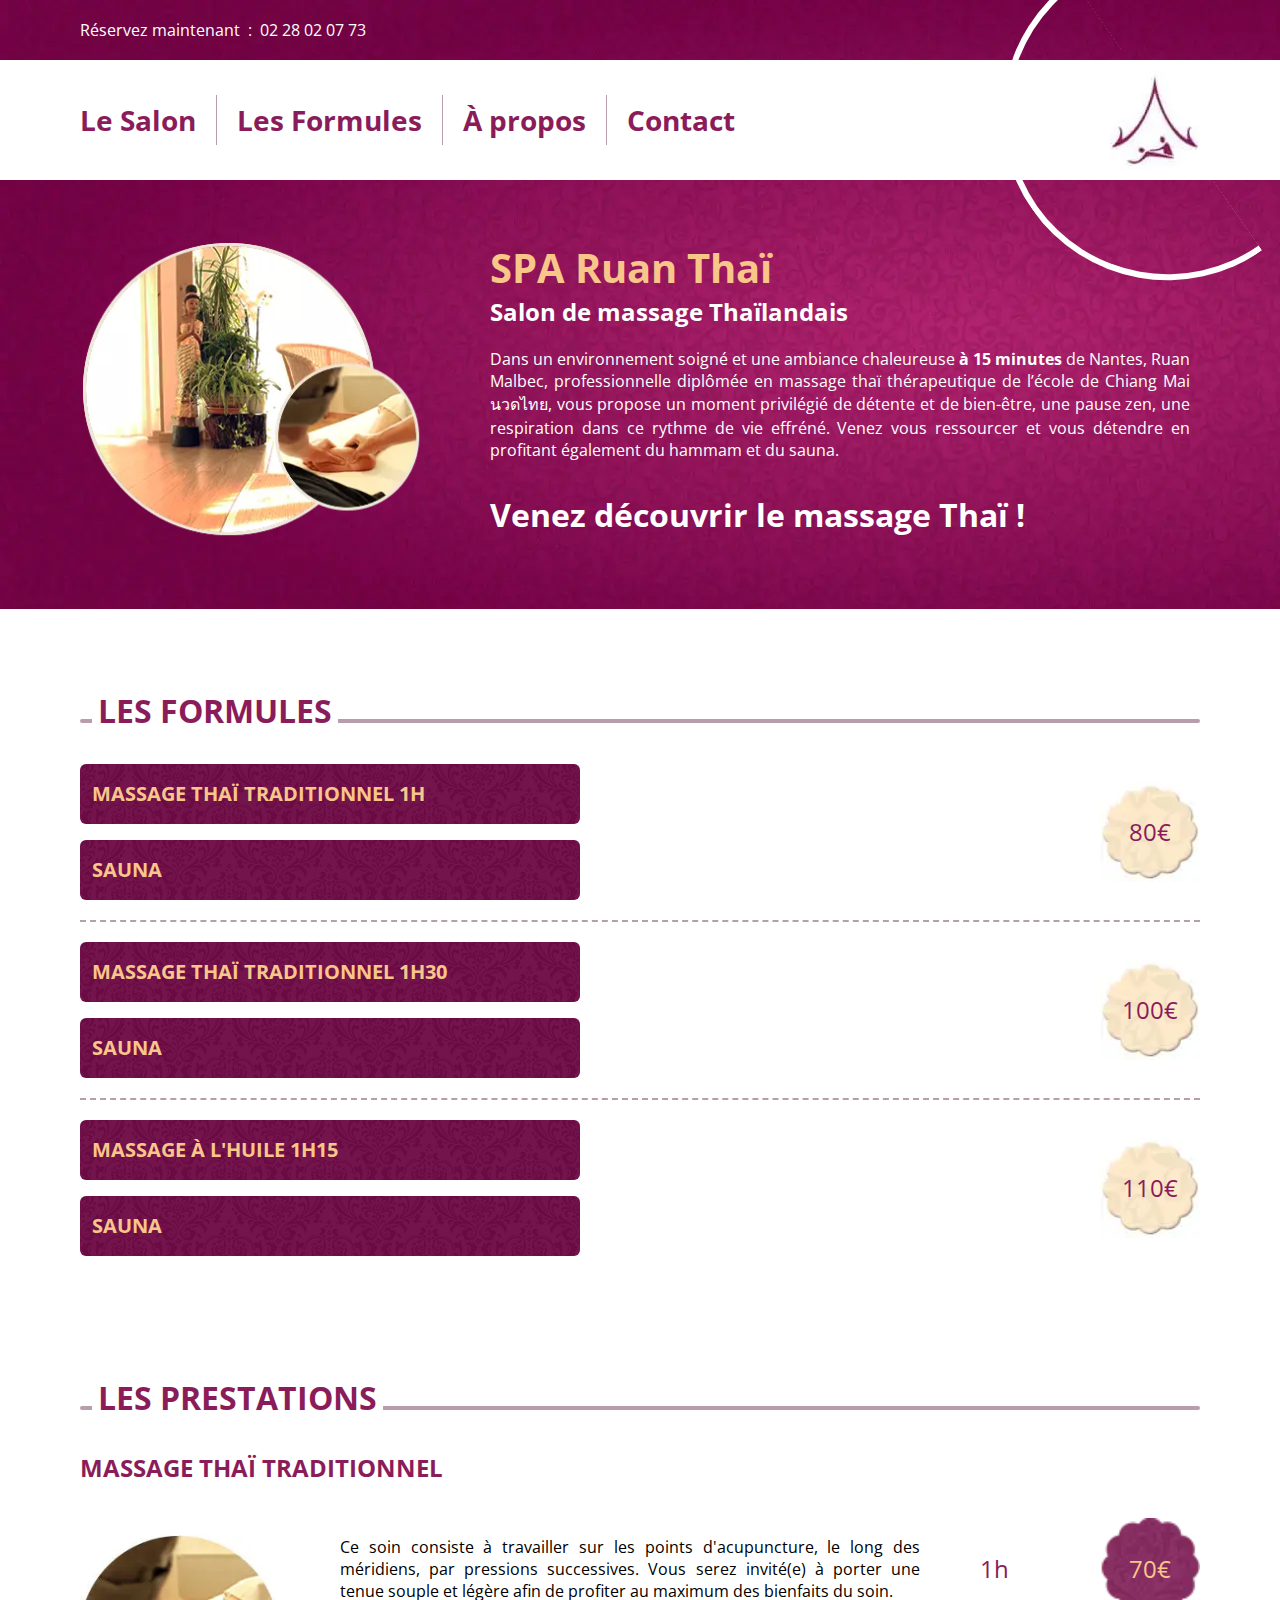
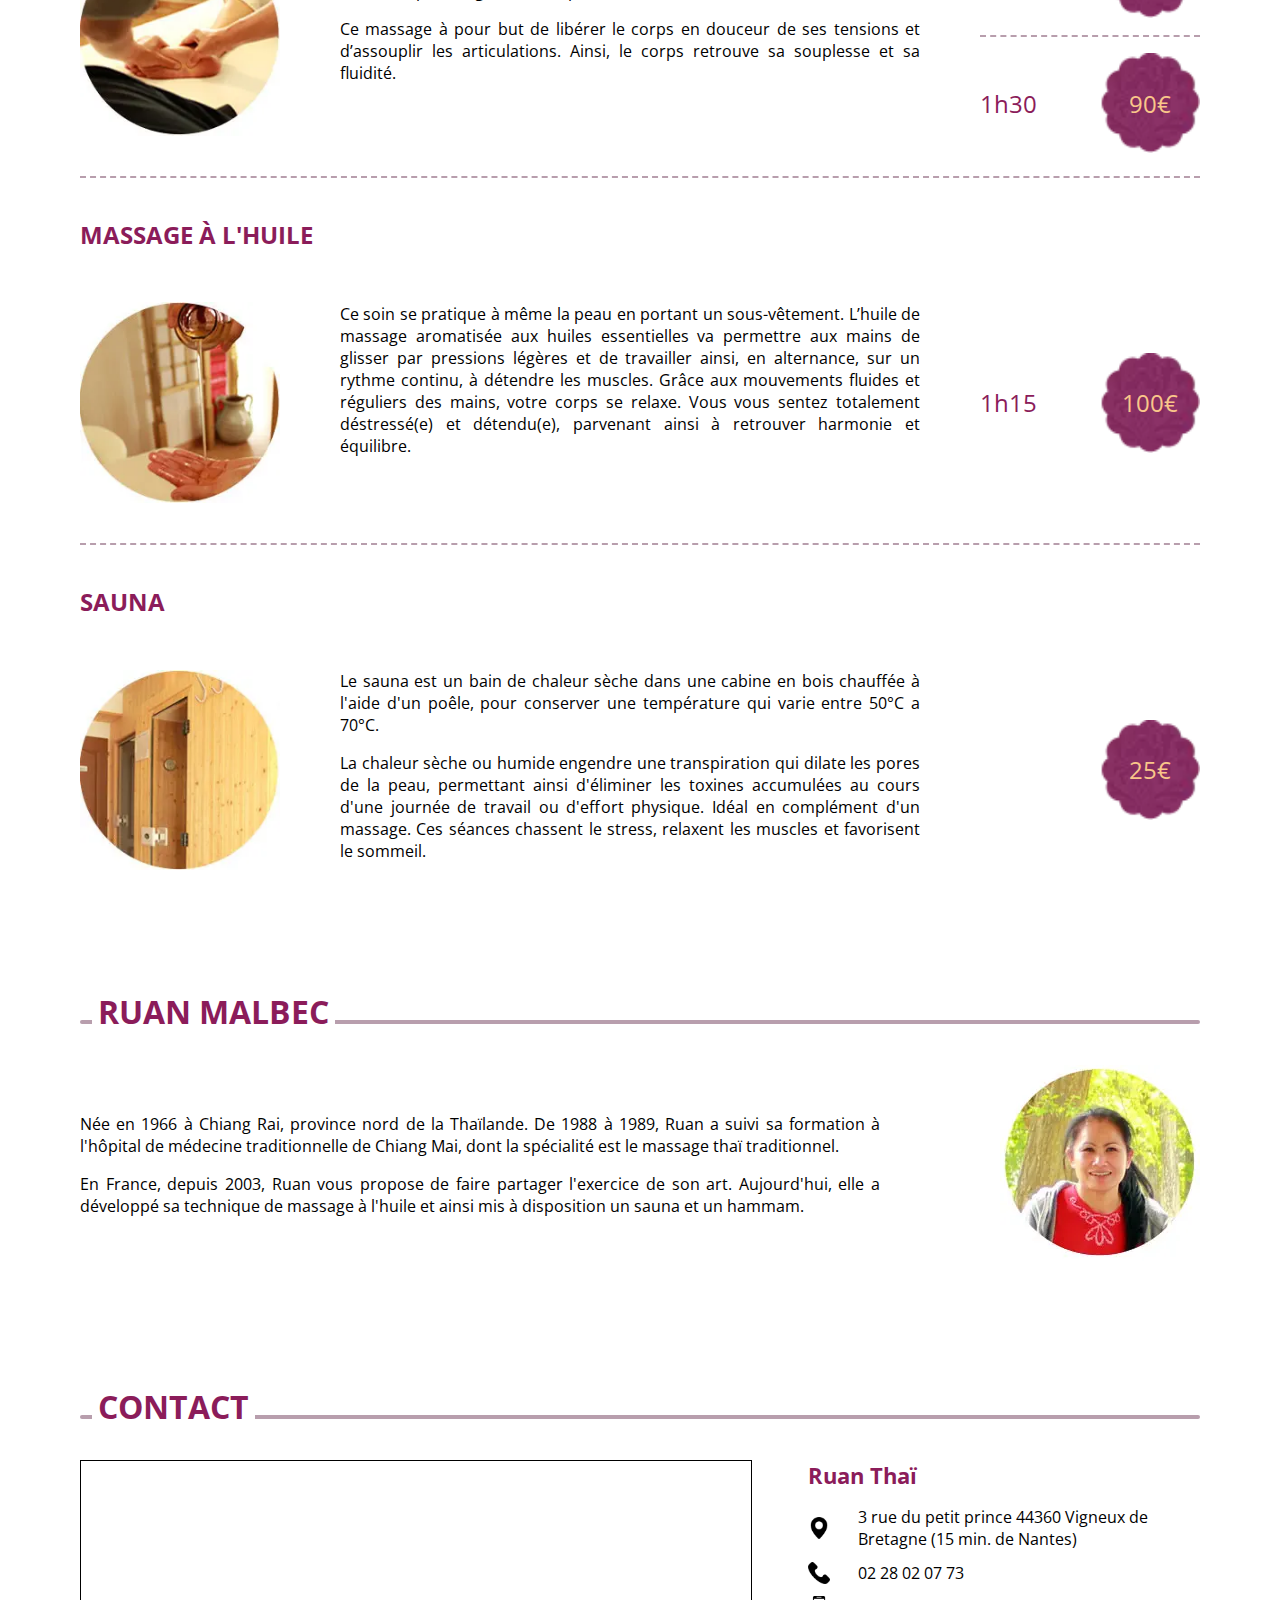
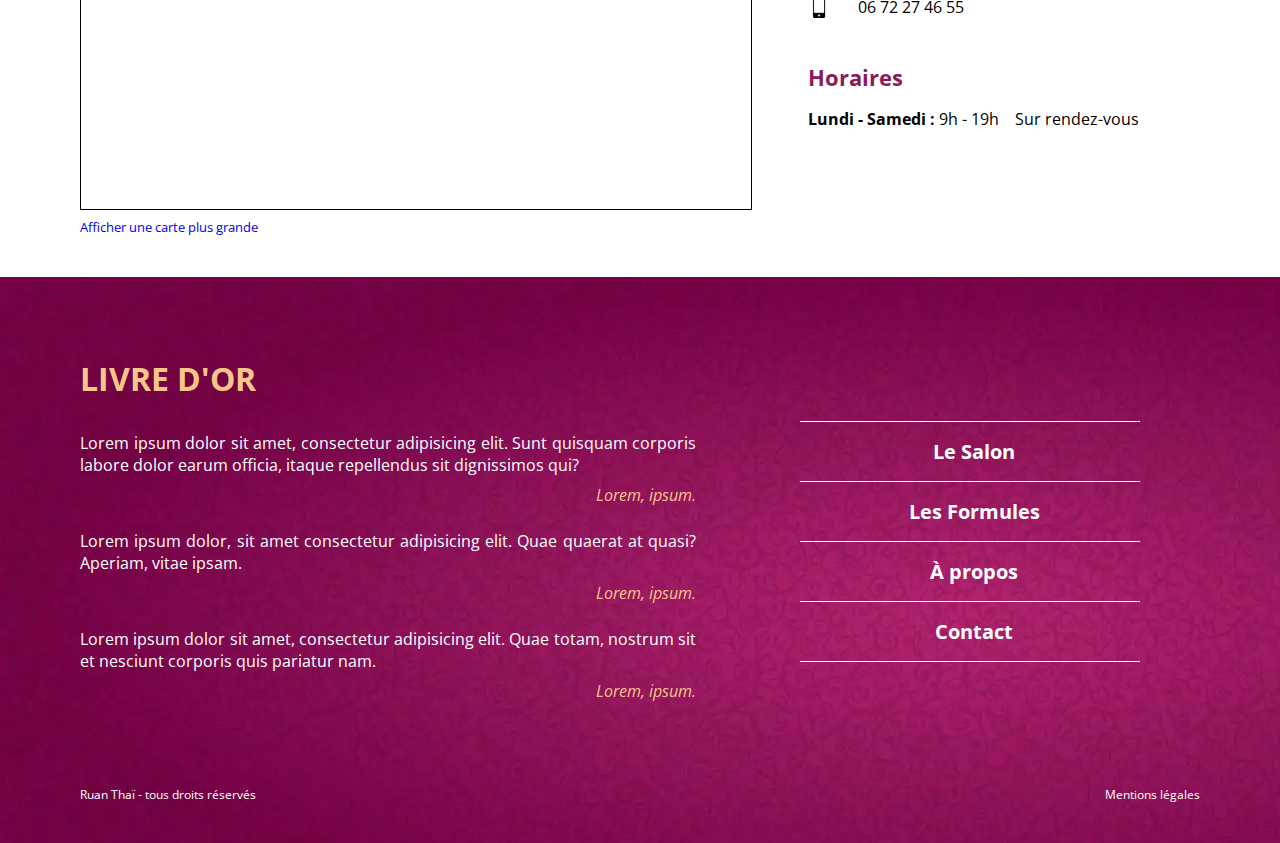
==== commit b119a524: "version 1 du site mobile et bureau" ====
--- a/nouveau/index.html
+++ b/nouveau/index.html
@@ -30,10 +30,10 @@
 							<a href="#salon">Le Salon</a>
 						</div>
 						<div class="menu__link__wrapper">
-							<a href="#formules">Les formules</a>
-						</div>
-						<div class="menu__link__wrapper">
-							<a href="#about">Ruan</a>
+							<a href="#formules">Les Formules</a>
+						</div>
+						<div class="menu__link__wrapper">
+							<a href="#about">&Agrave; propos</a>
 						</div>
 						<div class="menu__link__wrapper">
 							<a href="#contact">Contact</a>
@@ -69,12 +69,12 @@
 						<h2>Salon de massage Thaïlandais</h2>
 
 						<p>
-							Dans un environnement soign&eacute; et une ambiance chaleureuse,
-							<strong>&agrave; 15 minutes</strong> de Nantes Ruan Malbec,
+							Dans un environnement soign&eacute; et une ambiance chaleureuse
+							<strong>&agrave; 15 minutes</strong> de Nantes, Ruan Malbec,
 							professionnelle dipl&ocirc;m&eacute;e en massage tha&iuml;
 							th&eacute;rapeutique de l&rsquo;&eacute;cole de Chiang Mai นวดไทย,
 							vous propose un moment privil&eacute;gi&eacute; de d&eacute;tente
-							et de bien &ecirc;tre , une pause zen , une respiration dans ce
+							et de bien-&ecirc;tre, une pause zen, une respiration dans ce
 							rythme de vie effr&eacute;n&eacute;. Venez vous ressourcer et vous
 							d&eacute;tendre en profitant &eacute;galement du hammam et du
 							sauna.
@@ -94,10 +94,10 @@
 							<a href="#salon">Le Salon</a>
 						</div>
 						<div class="menu__link__wrapper">
-							<a href="#formules">Les formules</a>
-						</div>
-						<div class="menu__link__wrapper">
-							<a href="#about">Ruan</a>
+							<a href="#formules">Les Formules</a>
+						</div>
+						<div class="menu__link__wrapper">
+							<a href="#about">&Agrave; propos</a>
 						</div>
 						<div class="menu__link__wrapper">
 							<a href="#contact">Contact</a>
@@ -119,7 +119,7 @@
 				<div class="formule__wrapper">
 					<div class="formule__prestation__wrapper">
 						<a href="#massageTrad">
-							<h3>MASSAGE THAI TRADITIONNEL 1H</h3>
+							<h3>MASSAGE THAÏ TRADITIONNEL 1H</h3>
 						</a>
 						<a href="#sauna">
 							<h3>SAUNA</h3>
@@ -143,7 +143,7 @@
 				<div class="formule__wrapper">
 					<div class="formule__prestation__wrapper">
 						<a href="#massageTrad">
-							<h3>MASSAGE THAI TRADITIONNEL 1H30</h3>
+							<h3>MASSAGE THAÏ TRADITIONNEL 1H30</h3>
 						</a>
 						<a href="#sauna">
 							<h3>SAUNA</h3>
@@ -196,7 +196,7 @@
 
 				<!-- PRESTATION 1 -->
 				<div class="prestation" id="massageTrad">
-					<h3>MASSAGE THAI TRADITIONNEL</h3>
+					<h3>MASSAGE THAÏ TRADITIONNEL</h3>
 					<div class="prestation__image">
 						<img
 							src="public/images/massage-thai.webp"
@@ -207,9 +207,9 @@
 					<div class="prestation__content">
 						<p>
 							Ce soin consiste à travailler sur les points d'acupuncture, le
-							long des méridiens par pressions successives. Vous serez invité à
-							porter une tenue souple et légère afin de profiter au maximum des
-							bienfaits du soin.
+							long des méridiens, par pressions successives. Vous serez
+							invité(e) à porter une tenue souple et légère afin de profiter au
+							maximum des bienfaits du soin.
 						</p>
 						<p>
 							Ce massage à pour but de libérer le corps en douceur de ses
@@ -245,7 +245,7 @@
 
 				<!-- PRESTATION 2 -->
 				<div class="prestation" id="massageHuile">
-					<h3>MASSAGE A L'HUILE</h3>
+					<h3>MASSAGE &Agrave L'HUILE</h3>
 					<div class="prestation__image">
 						<img
 							src="public/images/massage-huile.webp"
@@ -255,12 +255,12 @@
 
 					<div class="prestation__content">
 						<p>
-							Ce soin se pratique à même la peau en portant un sous vêtement.
+							Ce soin se pratique à même la peau en portant un sous-vêtement.
 							L’huile de massage aromatisée aux huiles essentielles va permettre
 							aux mains de glisser par pressions légères et de travailler ainsi,
 							en alternance, sur un rythme continu, à détendre les muscles.
 							Grâce aux mouvements fluides et réguliers des mains, votre corps
-							se relaxe, Vous vous sentez totalement déstressé et détendu
+							se relaxe. Vous vous sentez totalement déstressé(e) et détendu(e),
 							parvenant ainsi à retrouver harmonie et équilibre.
 						</p>
 					</div>
@@ -291,16 +291,16 @@
 
 					<div class="prestation__content">
 						<p>
-							SAUNALe sauna est un bain chaleur sèche dans une cabine en bois
-							chauffée à l'aide d'un poêl pour conserver une température qui
-							varie entre 50'C a 70'C.
+							Le sauna est un bain de chaleur sèche dans une cabine en bois
+							chauffée à l'aide d'un poêle, pour conserver une température qui
+							varie entre 50°C a 70°C.
 						</p>
 						<p>
 							La chaleur sèche ou humide engendre une transpiration qui dilate
 							les pores de la peau, permettant ainsi d'éliminer les toxines
 							accumulées au cours d'une journée de travail ou d'effort physique.
-							Idéal en complement d'un massage. Ces séances chassent le stress,
-							relaxe les muscles et favorise le sommeil.25 €
+							Idéal en complément d'un massage. Ces séances chassent le stress,
+							relaxent les muscles et favorisent le sommeil.
 						</p>
 					</div>
 
@@ -330,7 +330,7 @@
 						<p>
 							Née en 1966 à Chiang Rai, province nord de la Thaïlande. De 1988 à
 							1989, Ruan a suivi sa formation à l'hôpital de médecine
-							traditionnelle à Chiang Mai, dont la spécialité est le massage
+							traditionnelle de Chiang Mai, dont la spécialité est le massage
 							thaï traditionnel.
 						</p>
 						<p>
@@ -373,7 +373,7 @@
 
 				<div class="contact__content__wrapper">
 					<div class="contact__content">
-						<h3>Ruan Thai</h3>
+						<h3>Ruan Thaï</h3>
 
 						<div class="contact__content__element">
 							<img
@@ -391,7 +391,7 @@
 								src="public/icons/phone.png"
 								alt="icone de téléphone fixe"
 								loading="lazy" />
-							<p>02 28 02 07 73</p>
+							<a href="tel:0228020773">02 28 02 07 73</a>
 						</div>
 
 						<div class="contact__content__element">
@@ -399,13 +399,16 @@
 								src="public/icons/mobile.png"
 								alt="icone de téléphone portable"
 								loading="lazy" />
-							<p>06 72 27 46 55</p>
+							<a href="tel:0672274655">06 72 27 46 55</a>
 						</div>
 					</div>
 
 					<div class="contact__content">
 						<h3>Horaires</h3>
-						<p><strong>Lundi - Samedi :</strong> 9h - 19h Sur rendez-vous</p>
+						<p>
+							<strong>Lundi - Samedi :</strong> 9h - 19h &nbsp;&nbsp; Sur
+							rendez-vous
+						</p>
 					</div>
 				</div>
 			</section>
@@ -446,10 +449,10 @@
 						<a href="#salon">Le Salon</a>
 					</div>
 					<div class="menu__link__wrapper--footer">
-						<a href="#formules">Les formules</a>
+						<a href="#formules">Les Formules</a>
 					</div>
 					<div class="menu__link__wrapper--footer">
-						<a href="#about">Ruan</a>
+						<a href="#about">&Agrave; propos</a>
 					</div>
 					<div class="menu__link__wrapper--footer">
 						<a href="#contact">Contact</a>
@@ -457,7 +460,7 @@
 				</nav>
 
 				<div class="footer__mentions">
-					<p>Ruan Thai - tous droits réservés</p>
+					<p>Ruan Thaï - tous droits réservés</p>
 					<p>-</p>
 					<p>Mentions légales</p>
 				</div>
--- a/nouveau/style/contact.css
+++ b/nouveau/style/contact.css
@@ -35,7 +35,7 @@
 	width: 22px;
 	height: auto;
 }
-.contact__content__element p {
+.contact__content__element a {
 	font-size: 16px;
 	color: var(--text-black);
 }
